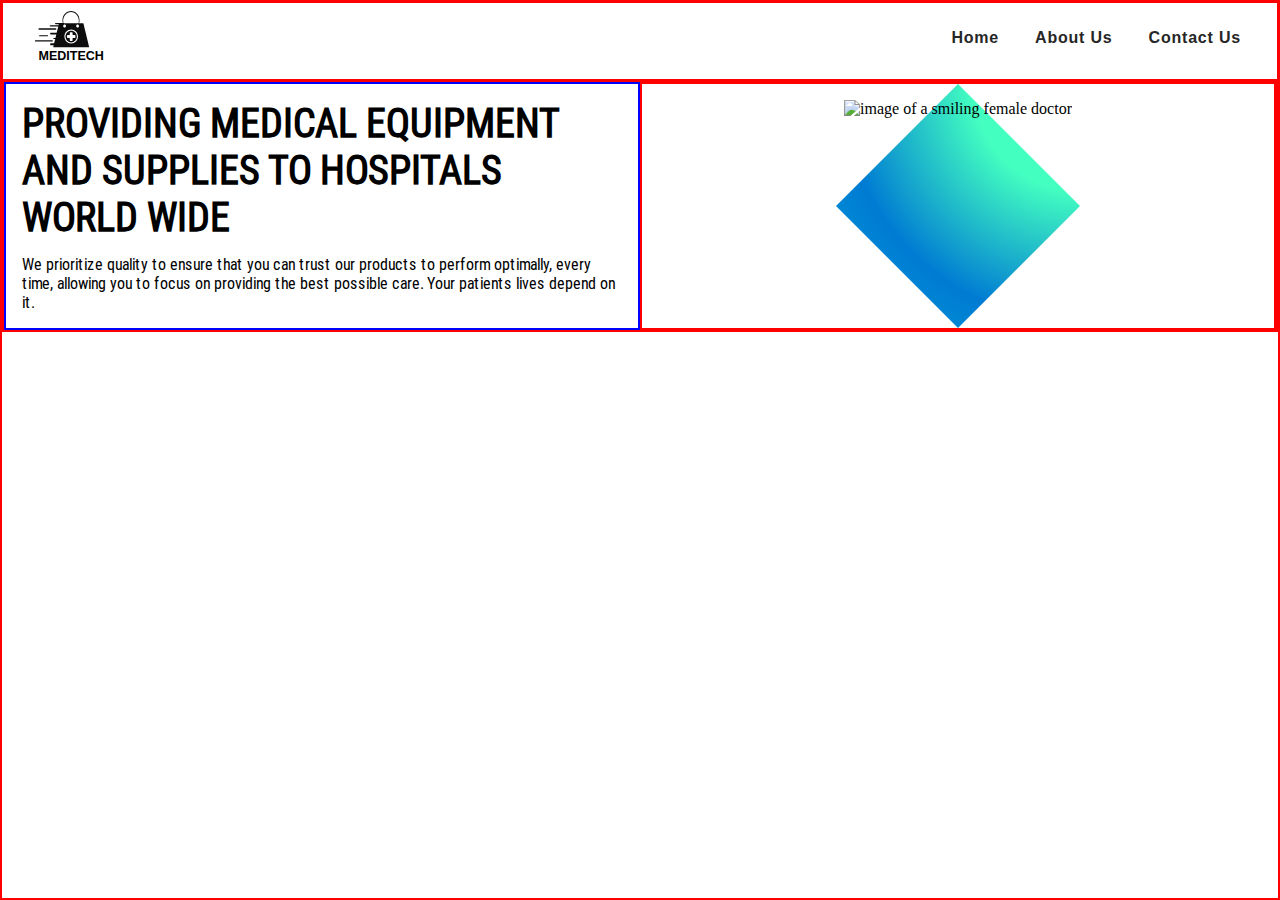
==== index.html @ 4e22bbae "settup html along with directories, inserted some images" ====
<!DOCTYPE html>
<html lang="en">
<head>
    <meta charset="UTF-8">
    <meta name="viewport" content="width=device-width, initial-scale=1.0">
    <title>MediTech</title>
    <link rel="stylesheet" href="./assets/stylesheets/index.css">
</head>
<body class="screen-view">
    <header>
        <nav class="navigation-section-container">
            <img src="./assets/icons/ecomerce-medical-logo.svg" alt="company logo with the name of the organisation called MediTech"
                class="meditech-logo">
            <ul class="navigation-section--unordered-links-list">
                <a href="#" class="navigation-section__individual-link"><li>Home</li></a>
                <a href="#" class="navigation-section__individual-link"><li>About Us</li></a>
                <a href="#" class="navigation-section__individual-link"><li>Contact Us</li></a>
            </ul>
        </nav>
    </header>

    <main class="main-content">
        <section class="home-section">

            <section class="home-section--text">
                <h1 class="home-section--text__header">
                    PROVIDING MEDICAL EQUIPMENT AND SUPPLIES TO HOSPITALS WORLD WIDE
                </h1>
                <p class="home-section--text__paragraph"> 
                    We prioritize quality to ensure that you can trust our products to perform optimally, every time, 
                    allowing you to focus on providing the best possible care. Your patients lives depend on it.
                </p>
            </section>
            
            <section class="home-section--image">
                <img src="#" alt="image of a smiling female doctor"
                class="home-section--image__diamond-image">
            </section>

        </section>
    </main>
    
</body>
</html>
<!---
our primary focus is on providing a comprehensive platform for medical professionals to procure high-quality medical machinery, equipment, and supplies
-->
---- assets/stylesheets/index.css ----
* {
    margin: 0;
    padding: 0;
    box-sizing: border-box;
}

.screen-view {
    border: 2px solid red;
    height: 100vh;
}


@font-face {
    font-family: roboto-bold;
    src: url("../fonts/Roboto/RobotoCondensed-Bold.woff");
}

@font-face {
    font-family: roboto-medium;
    src: url("../fonts/Roboto/RobotoCondensed-Regular.woff");
}

:root {
    --title-text-font: roboto-bold;
    --sub-text-font: roboto-medium;
    --text-color: hsl(0, 0%, 15%);
}

/* ---- Navigation Section of the webpage ---- */

.meditech-logo {
    width: 80px;
    height: 60px;
    margin-left: 20px;
}

.navigation-section-container {
    display: flex;
    flex-direction: row;
    padding: .5rem;
    border: 1px solid red;
}

.navigation-section--unordered-links-list {
    display: flex;
    width: 100%;
    height: 100%;
    gap: 20px;
    justify-content: flex-end;
    flex-direction: row;
    list-style-type: none;
    text-decoration: none;
    font-family: Helvetica, sans-serif;
    font-weight: bolder;
    letter-spacing: .05em;
    margin-top: 10px;
    margin-right: 20px;
}

.navigation-section__individual-link {
    padding: .5rem;
    text-decoration: none;
    color: var(--text-color);
}

/* ---- Home/Hero section ---- */

.main-content {
    border: 1px solid red;
    /*margin: top, right, bottom, left*/
    height: auto;
}

.home-section {
    border: 1px solid red;
    display: flex;
}

.home-section .home-section--text {
    border: 2px solid blue;
    padding: 1rem;
    font-family: var(--sub-text-font);
    width: 50%;
}

.home-section .home-section--text .home-section--text__header {
    font-size: 2.5rem;
    /*do something later*/
}

.home-section .home-section--text .home-section--text__paragraph {
    margin-top: .9rem;
    font-size: 1rem;
}

.home-section--image {
    border: 2px solid red;
    width: 50%;
    display: flex;
    justify-content: center;
    padding: 1rem;

    background-image: url("../Miscellanious/diamond.svg");
    background-size: contain;
    background-repeat: no-repeat;
    background-position: center;
}
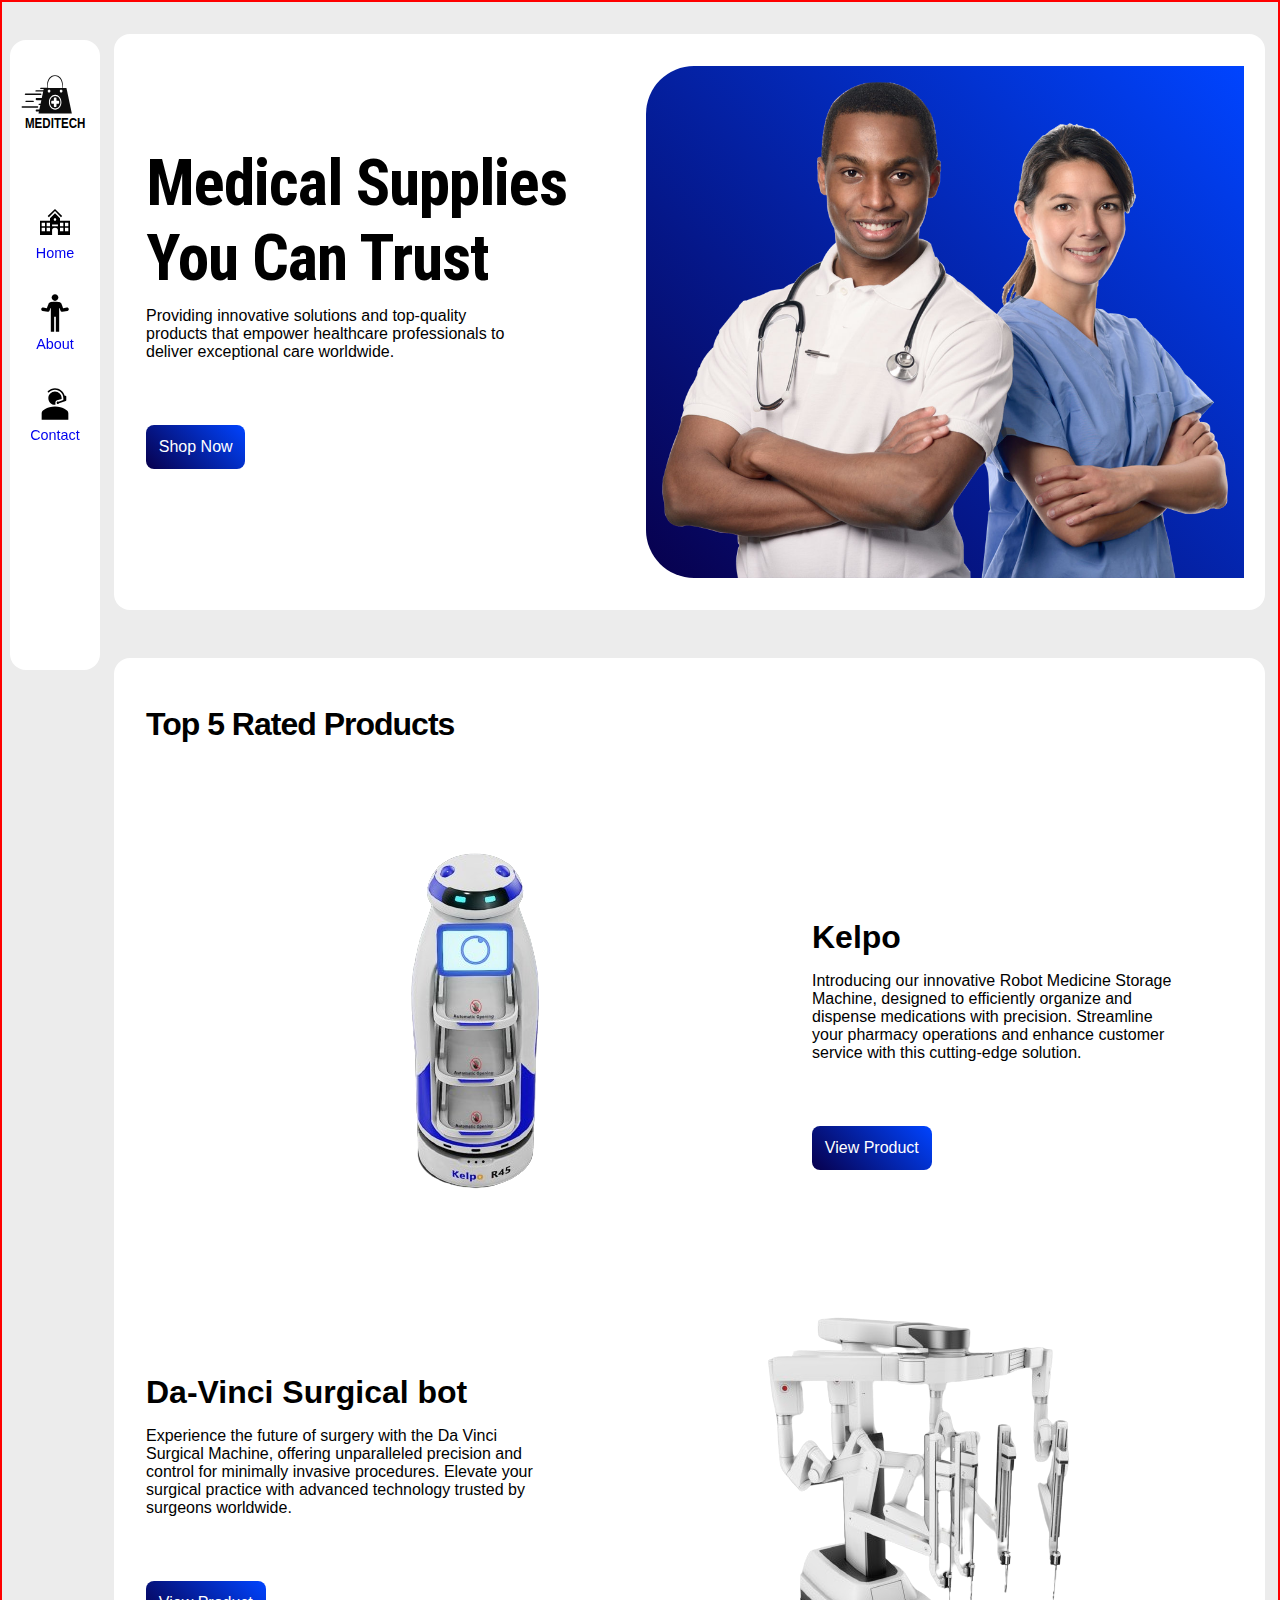
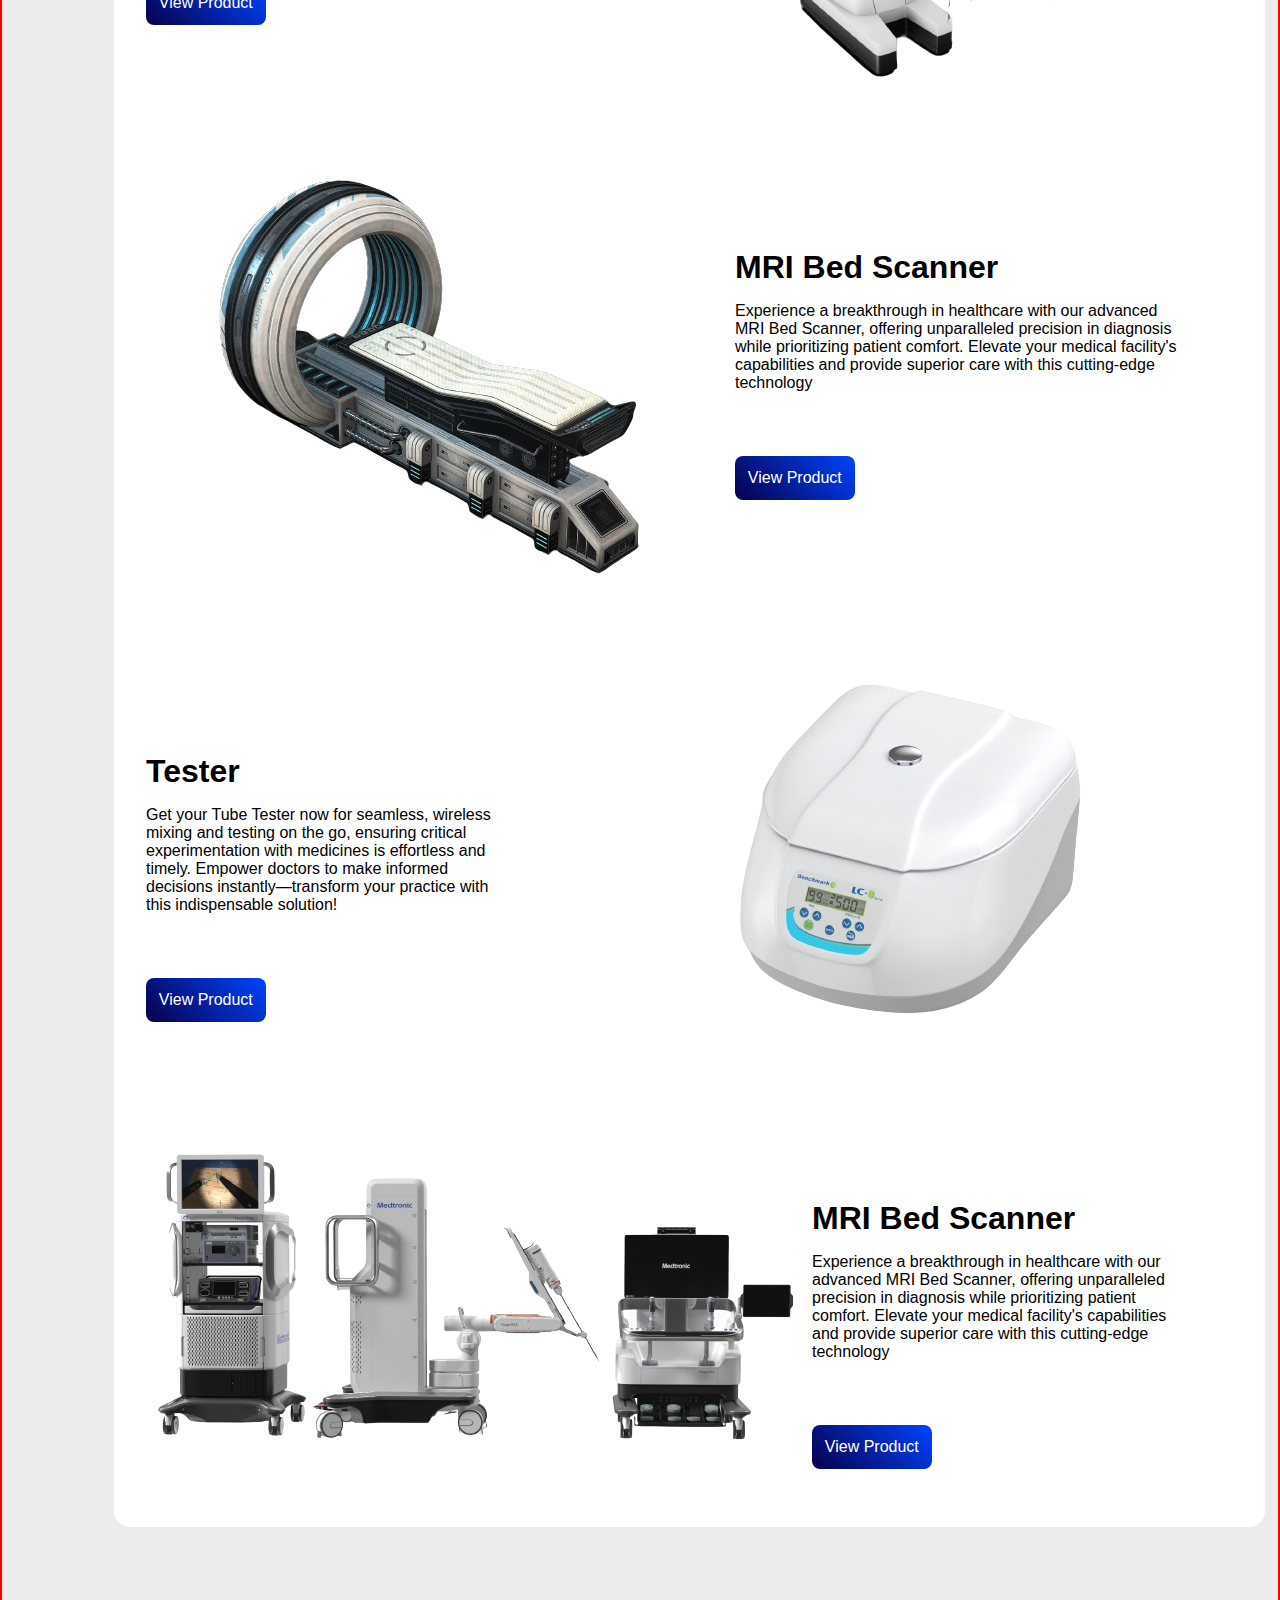
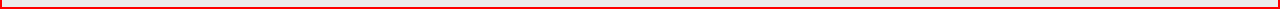
==== commit 81a275b6: "homepage and product page and navbar done" ====
--- a/index.html
+++ b/index.html
@@ -4,44 +4,125 @@
     <meta charset="UTF-8">
     <meta name="viewport" content="width=device-width, initial-scale=1.0">
     <title>MediTech</title>
-    <link rel="stylesheet" href="./assets/stylesheets/index.css">
+    <link rel="stylesheet" href="./assets/stylesheets/index-stylesheet.css">
 </head>
-<body class="screen-view">
-    <header>
-        <nav class="navigation-section-container">
-            <img src="./assets/icons/ecomerce-medical-logo.svg" alt="company logo with the name of the organisation called MediTech"
-                class="meditech-logo">
-            <ul class="navigation-section--unordered-links-list">
-                <a href="#" class="navigation-section__individual-link"><li>Home</li></a>
-                <a href="#" class="navigation-section__individual-link"><li>About Us</li></a>
-                <a href="#" class="navigation-section__individual-link"><li>Contact Us</li></a>
+<body>
+    <header class="navigation-container">
+        
+        <nav class="navigation-system">
+            <img src="./assets/icons/ecomerce-medical-logo.svg" alt="Companys logo Named MediTech"
+            class="navigation-section__company-logo">
+
+            <ul role="menubar" class="navigation">
+
+                <li role="menuitem" class="navigation__link list--container">
+                    <a href="#" class="navigation__link">
+                        <img src="./assets/icons/android-nav-icons/dark/home.svg" alt="home link"
+                        class="list-container__icon-link">Home
+                    </a>
+                </li>
+
+                <li role="menuitem" class="navigation__link list--container">
+                    <a href="#" class="navigation__link">
+                        <img src="./assets/icons/android-nav-icons/dark/about-us.svg" alt="about us link"
+                        class="list-container__icon-link">About
+                    </a>
+                </li>
+                <li role="menuitem" class="list--container">
+                    <a href="#" class="navigation__link">
+                        <img src="./assets/icons/android-nav-icons/dark/contact.svg" alt="contact us link"
+                        class="list-container__icon-link">
+                        Contact
+                    </a>
+                </li>
             </ul>
         </nav>
     </header>
 
-    <main class="main-content">
-        <section class="home-section">
+    <!-- Home Section-->
+    <section class="section-flex--alignment pages-section--alignment">
+        <section class="section-text">
+            <h1 class="home-title title--modifier">Medical Supplies You Can Trust</h1>
+            <p class="home-section__paragraph section-paragraph">
+                Providing innovative solutions and top-quality products that empower 
+                healthcare professionals to deliver exceptional care worldwide.
+            </p>
+            <button class="section-shop-now-button">Shop Now</button>
+        </section>
+        <img src="./assets/doctor-images/PngItem_1924809.png" class="home-page__image">
+    </section>
+    <main class="main-section">
+        <section class="pages-section--alignment">
+            <h1 class="page-heading--modifier">Top 5 Rated Products</h1>
 
-            <section class="home-section--text">
-                <h1 class="home-section--text__header">
-                    PROVIDING MEDICAL EQUIPMENT AND SUPPLIES TO HOSPITALS WORLD WIDE
-                </h1>
-                <p class="home-section--text__paragraph"> 
-                    We prioritize quality to ensure that you can trust our products to perform optimally, every time, 
-                    allowing you to focus on providing the best possible care. Your patients lives depend on it.
-                </p>
-            </section>
-            
-            <section class="home-section--image">
-                <img src="#" alt="image of a smiling female doctor"
-                class="home-section--image__diamond-image">
-            </section>
+            <ul class="product-card">
+                <li class="product-card--modifier">
+                    <img src="./assets/products/Card-face/robot-front.png" class="product-card__image">
+                    <section class="product-card__text">
+                        <h1 class="sub-heading--modifier">Kelpo</h1>
+                        <p class="product-card__paragraph">
+                            Introducing our innovative Robot Medicine Storage Machine, 
+                            designed to efficiently organize and dispense medications with precision. 
+                            Streamline your pharmacy operations and enhance customer service with this cutting-edge solution.
+                        </p>
+                        <button class="section-shop-now-button">View Product</button>
+                    </section>
+                </li>
 
+                <li class="product-card--modifier">
+                    <section class="product-card__text">
+                        <h1 class="sub-heading--modifier">Da-Vinci Surgical bot</h1>
+                        <p class="product-card__paragraph">
+                            Experience the future of surgery with the Da Vinci Surgical Machine, 
+                            offering unparalleled precision and control for minimally invasive procedures. 
+                            Elevate your surgical practice with advanced technology trusted by surgeons worldwide.
+                        </p>
+                        <button class="section-shop-now-button">View Product</button>
+                    </section>
+                    <img src="./assets/products/Card-face/da-vinci-surgical-bot.png" class="product-card__image">
+                </li>
+
+                <li class="product-card--modifier">
+                    <img src="./assets/products/Card-face/bed-scanner.png" class="product-card__image">
+                    <section class="product-card__text">
+                        <h1 class="sub-heading--modifier">MRI Bed Scanner</h1>
+                        <p class="product-card__paragraph">
+                            Experience a breakthrough in healthcare with our advanced MRI Bed Scanner, 
+                            offering unparalleled precision in diagnosis while prioritizing patient comfort. 
+                            Elevate your medical facility's capabilities and provide superior care with this cutting-edge technology
+                        </p>
+                        <button class="section-shop-now-button">View Product</button>
+                    </section>
+                </li>
+
+                <li class="product-card--modifier">
+                    <section class="product-card__text">
+                        <h1 class="sub-heading--modifier">Tester</h1>
+                        <p class="product-card__paragraph">
+                            Get your Tube Tester now for seamless, wireless mixing and testing on the go, 
+                            ensuring critical experimentation with medicines is effortless and timely. 
+                            Empower doctors to make informed decisions instantly—transform your practice with this indispensable solution!
+                        </p>
+                        <button class="section-shop-now-button">View Product</button>
+                    </section>
+                    <img src="./assets/products/Card-face/0000-32-removebg-preview.png" class="product-card__image">
+                </li>
+
+                <li class="product-card--modifier">
+                    <img src="./assets/products/Card-face/soft_tissue_surgical_robot_medtronic_rigged.png" class="product-card__image">
+                    <section class="product-card__text">
+                        <h1 class="sub-heading--modifier">MRI Bed Scanner</h1>
+                        <p class="product-card__paragraph">
+                            Experience a breakthrough in healthcare with our advanced MRI Bed Scanner, 
+                            offering unparalleled precision in diagnosis while prioritizing patient comfort. 
+                            Elevate your medical facility's capabilities and provide superior care with this cutting-edge technology
+                        </p>
+                        <button class="section-shop-now-button">View Product</button>
+                    </section>
+                </li>
+            </ul>
         </section>
     </main>
     
 </body>
-</html>
-<!---
-our primary focus is on providing a comprehensive platform for medical professionals to procure high-quality medical machinery, equipment, and supplies
--->+</html>--- a/assets/stylesheets/index-stylesheet.css
+++ b/assets/stylesheets/index-stylesheet.css
@@ -0,0 +1,203 @@
+* {
+    padding: 0;
+    margin: 0;
+    box-sizing: border-box;
+}
+
+:root {
+    --grey-background: hsla(0, 0%, 92%, 0.925);
+    --white-background: white;
+    --border-radius: 1rem;
+    --blue-gradient: linear-gradient(45deg, hsl(246, 100%, 15%), hsl(224, 100%, 50%));
+}
+
+body {
+    border: 2px solid red;
+    background: var(--grey-background);
+    padding: 2em;
+    display: flex;
+    flex-direction: column;
+    justify-content: center;
+    align-items: center;
+    flex: 0 0 auto;
+    overflow-y: auto;
+}
+
+.main-section {
+    width: 100%;
+}
+
+/*---- Reusable utils ----*/
+.section-flex--alignment {
+    display: flex;
+}
+
+.border {
+    /* Need to do something */
+    border: 1px solid white;
+}
+
+.text--modifier {
+    font-family: sans-serif;
+    font-size: 1rem;
+    letter-spacing: 1px;
+}
+
+
+.pages-section--alignment {
+    /*for consistent spaceing between pages*/
+    margin-bottom: 3em;
+    margin-left: 80px;
+    margin-right: auto;
+
+    background: var(--white-background);
+    height: 100%;
+    width: 95%;
+    border-radius: var(--border-radius);
+    padding: 2rem;
+}
+
+.title--modifier {
+    font-family: roboto-bold, Arial, Helvetica, sans-serif;
+}
+
+.page-heading--modifier {
+    font-family: sans-serif;
+    letter-spacing: -1px;
+    padding-top: 1rem;
+    padding-bottom: 1rem;
+}
+
+.section-paragraph {
+    font-family: sans-serif;
+    margin-bottom: 4rem;
+}
+
+.section-shop-now-button {
+    background: var(--blue-gradient);
+    padding: .8rem;
+    border: none;
+    color: white;
+    font-family: 'Lucida Sans', 'Lucida Sans Regular', 'Lucida Grande', 'Lucida Sans Unicode', Geneva, Verdana, sans-serif;
+    border-radius: .5rem;
+    font-size: 1rem;
+}
+
+
+.sub-heading--modifier {
+    font-size: 2rem;
+    font-family: Helvetica, sans-serif;
+}
+
+
+
+/*-- Reusable font faces*/
+@font-face {
+    font-family: roboto-bold;
+    src: url("../fonts/Roboto/RobotoCondensed-Bold.woff");
+}
+
+
+/*---- Navigation ----*/
+
+.navigation-container {
+    width: 90px;
+    height: 70%;
+    position: fixed;
+    left: 10px;
+    top: 40px;
+    display: flex;
+    flex-direction: column;
+    flex-wrap: wrap;
+    gap: 2em;
+    background: var(--white-background);
+    border-radius: var(--border-radius);
+    margin-bottom: 8em;
+}
+
+.navigation-section__company-logo {
+    padding: .2rem;
+    width: 80px;
+    height: 70px;
+    margin-left: 5px;
+    margin-right: auto;
+    margin-top: 2em;
+    margin-bottom: 3rem;
+    
+    border-radius: .5rem;
+}
+
+.list--container {
+    display: flex;
+    flex-direction: column;
+    text-align: center;
+    padding: .5rem;
+}
+
+.list-container__icon-link {
+    width: 40px;
+    height: 40px;
+}
+
+.navigation {
+    display: flex;
+    flex-direction: column;
+    justify-content: center;
+    align-items: center;
+    list-style-type: none;
+    gap: 1em;
+}
+
+a.navigation__link {
+    font-family: sans-serif;
+    font-size: .9rem;
+    text-decoration: none;
+}
+
+/*---- Home Section ----*/
+.home-title {
+    font-size: 4rem;
+    width: 500px;
+    margin-top: 5rem;
+    margin-bottom: .7rem;
+    letter-spacing: -1px;
+}
+
+.home-page__image {
+    width: 1024px;
+    height: 512px;
+    background: var(--blue-gradient);
+    border-top-left-radius: 3rem;
+    border-bottom-left-radius: 3rem;
+    padding: 1rem 1rem 0 1rem;
+}
+
+.home-section__paragraph {
+    width: 400px;
+    padding-right: 2rem;
+}
+
+/*--- Product card ----*/
+.product-card__text {
+    margin-top: 5em;
+}
+
+.product-card--modifier {
+    display: flex;
+    margin-top: 5em;
+}
+
+.product-card__paragraph {
+    font-family: sans-serif;
+    margin-top: 1em;
+    margin-bottom: 4em;
+    margin-right: 3rem;
+}
+
+
+
+
+
+
+
+
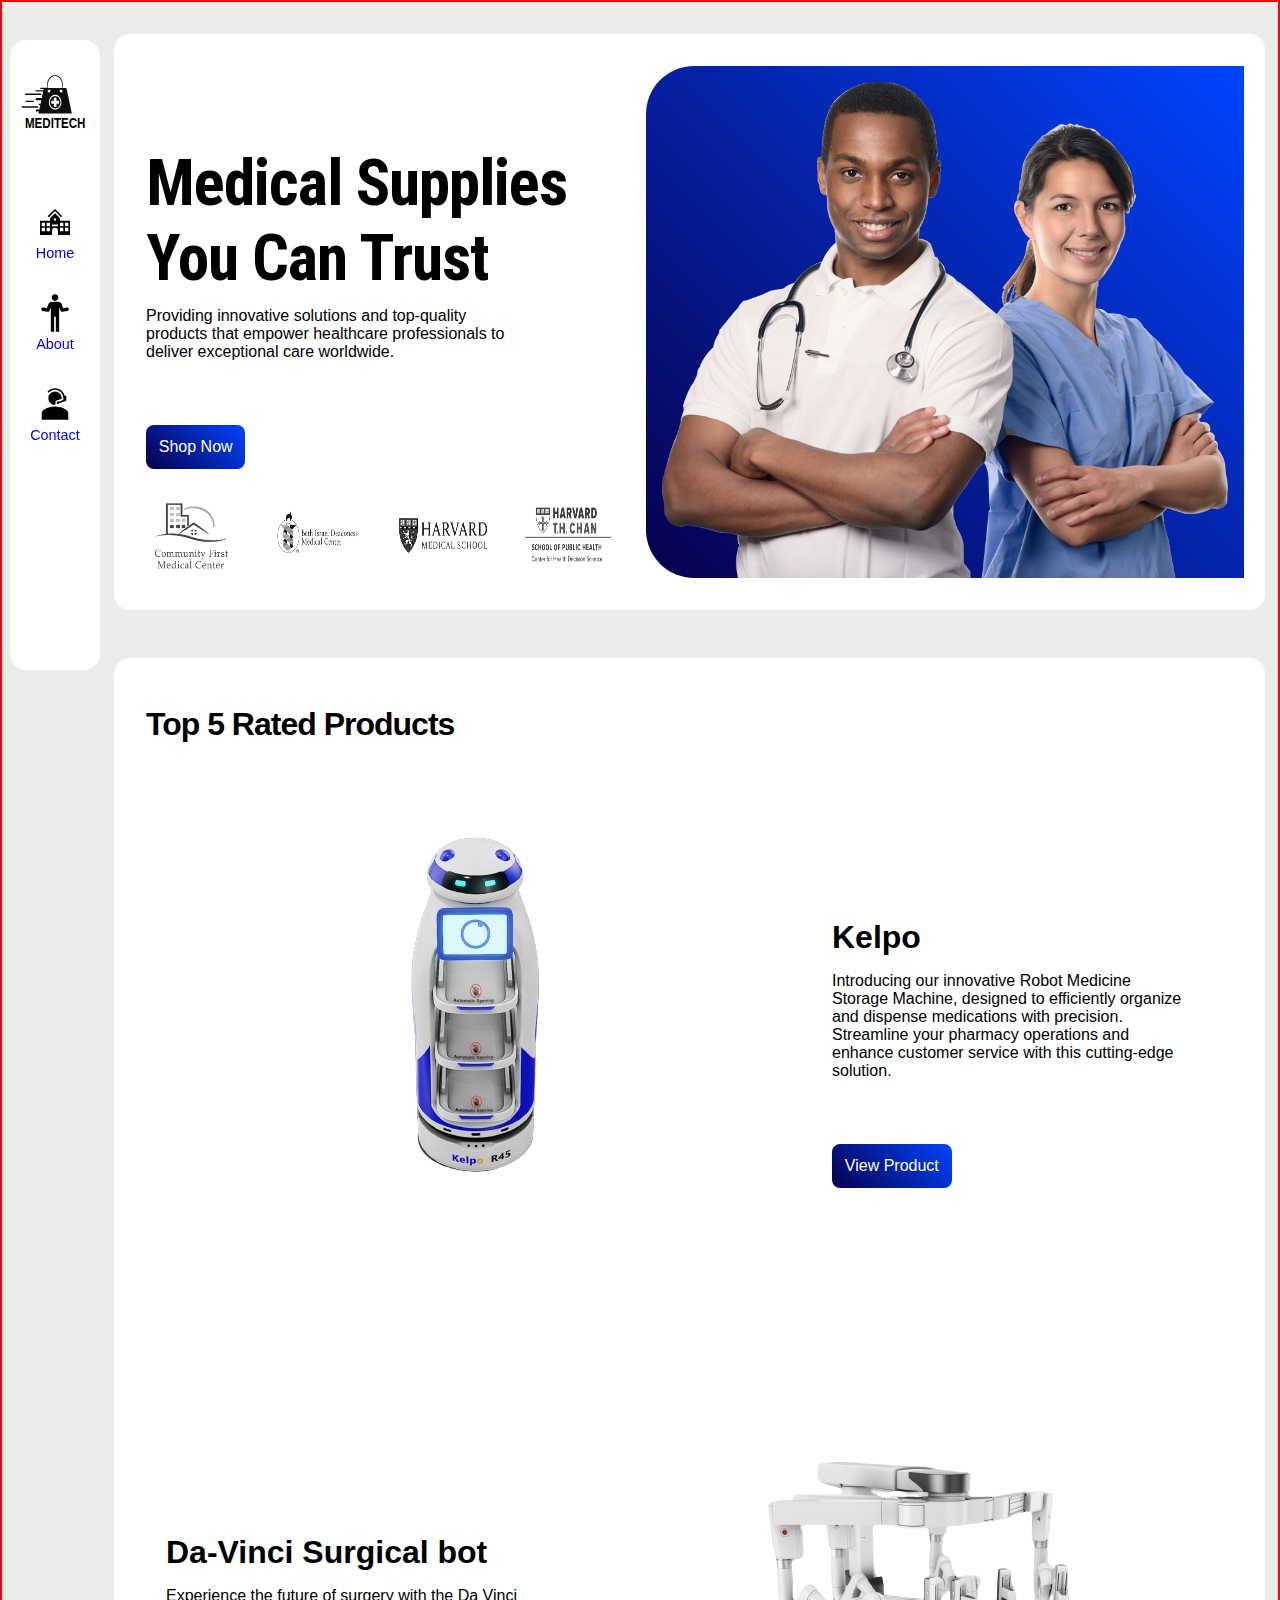
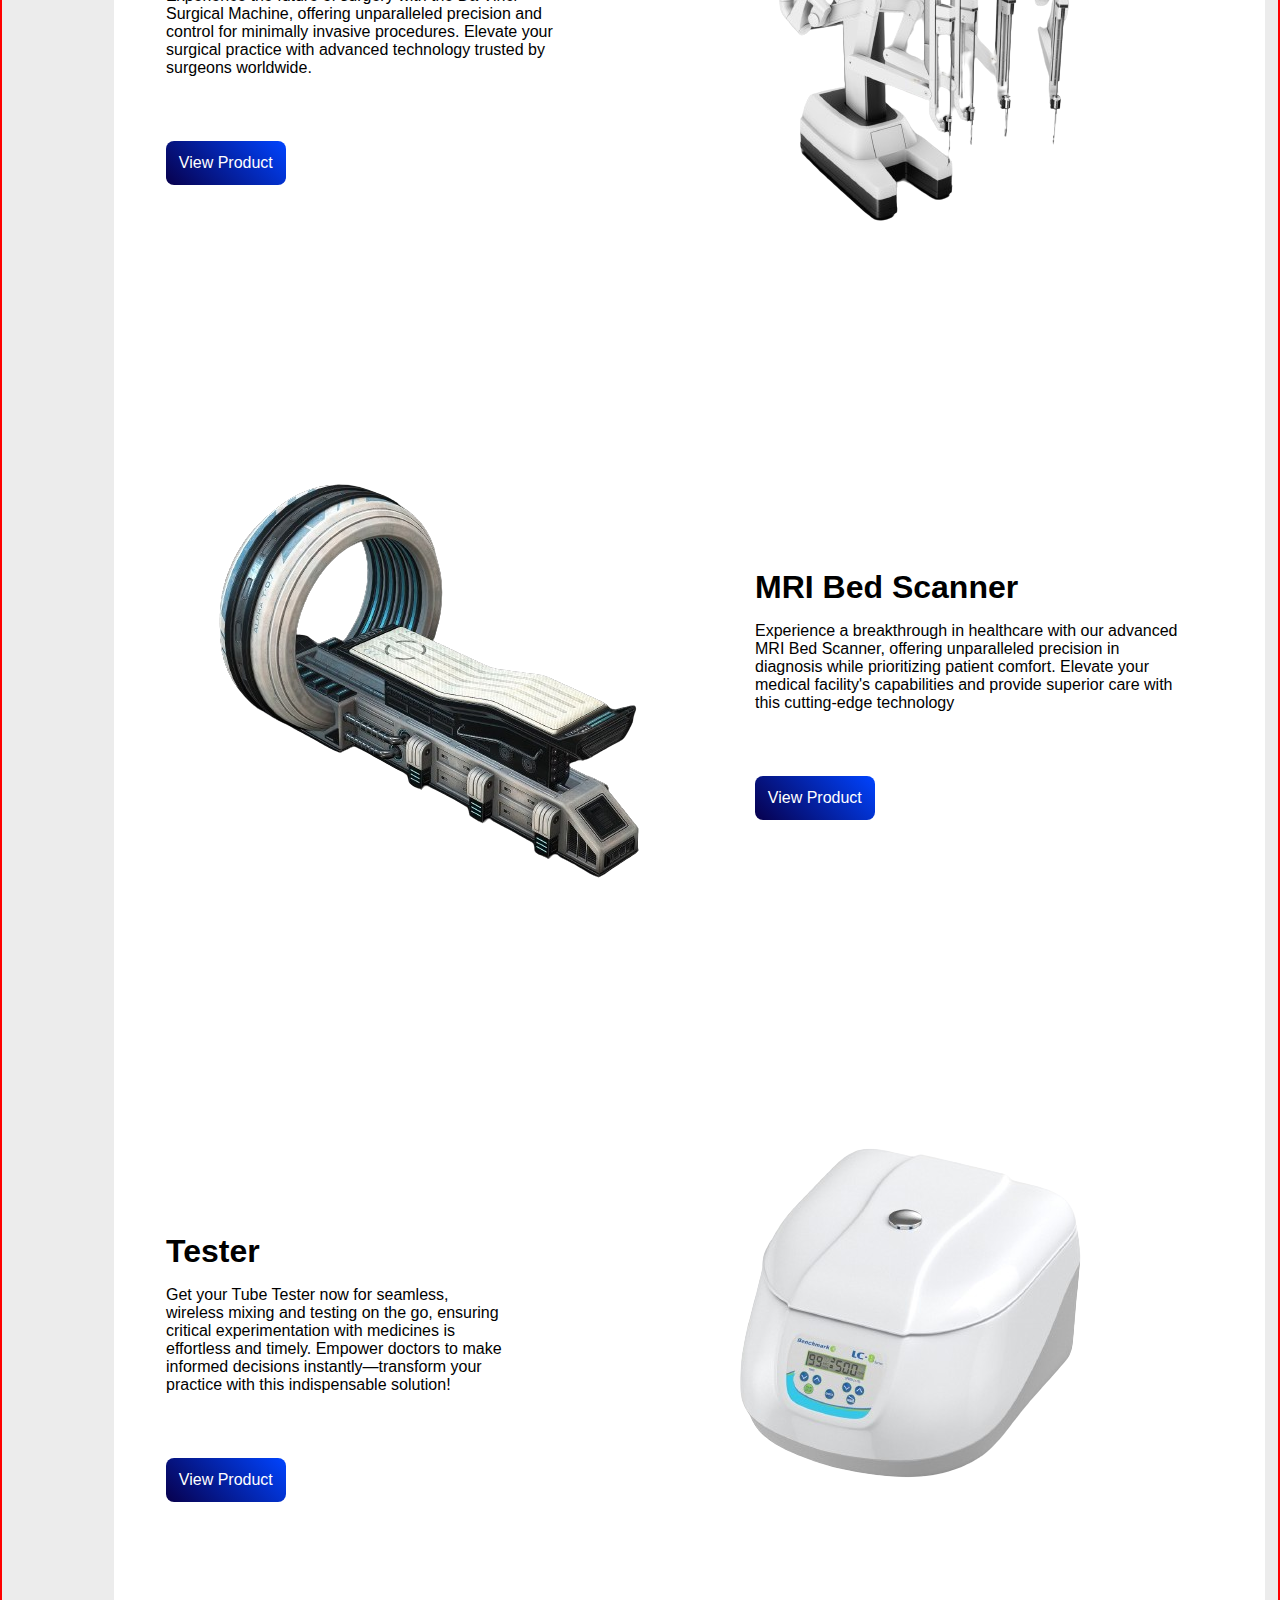
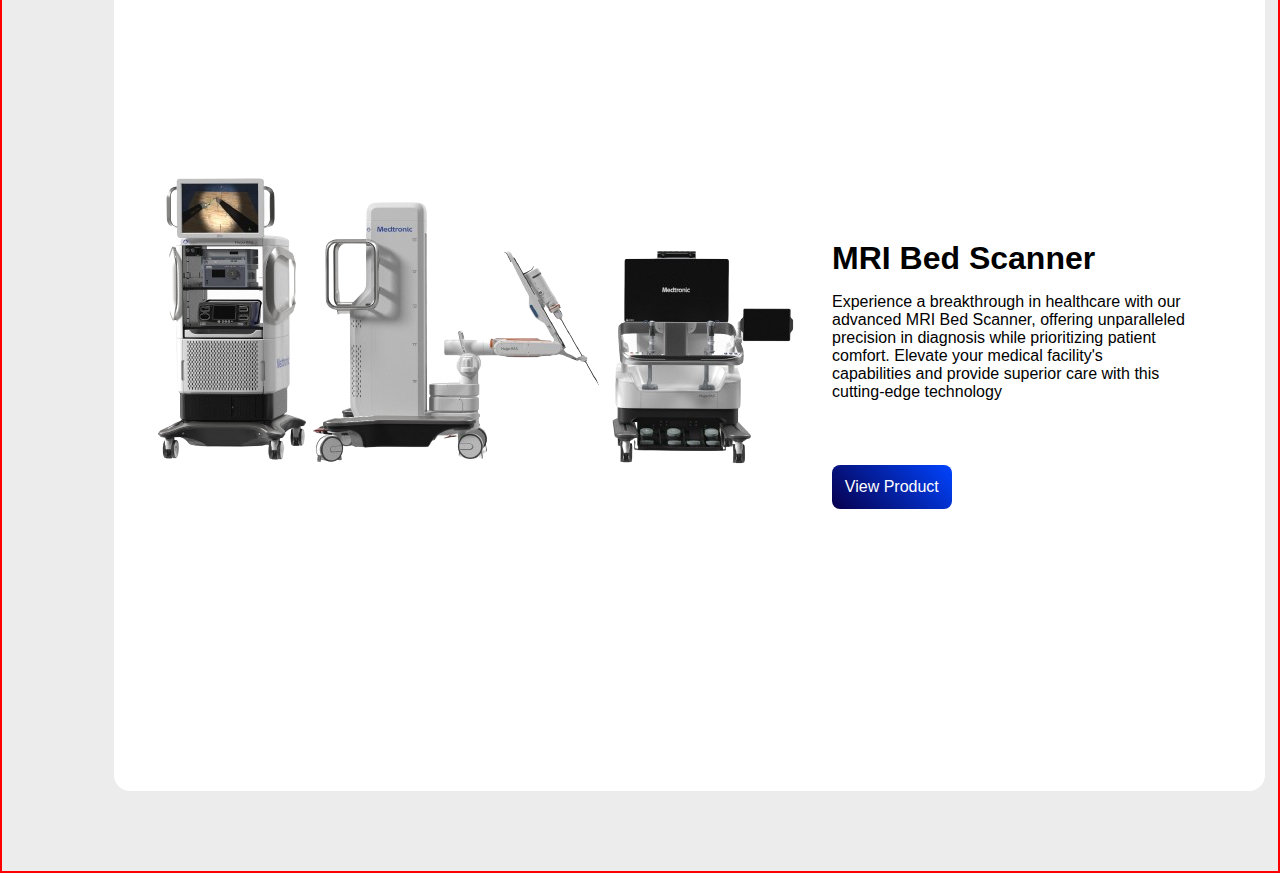
==== commit 14463518: "added company that trust us logo" ====
--- a/index.html
+++ b/index.html
@@ -48,6 +48,16 @@
                 healthcare professionals to deliver exceptional care worldwide.
             </p>
             <button class="section-shop-now-button">Shop Now</button>
+            <section class="companies-that-trust-us">
+                <img src="./assets/Miscellanious/company-logos/community-first-medical-center.png" 
+                class="companies-that-trust-us__logos">
+                <img src="./assets/Miscellanious/company-logos/deconess-isrial-logo.png" 
+                class="companies-that-trust-us__logos">
+                <img src="./assets/Miscellanious/company-logos/harvard-medical-chool.png" 
+                class="companies-that-trust-us__logos">
+                <img src="./assets/Miscellanious/company-logos/harvard-study-medical-science.png" 
+                class="companies-that-trust-us__logos">
+            </section>
         </section>
         <img src="./assets/doctor-images/PngItem_1924809.png" class="home-page__image">
     </section>
--- a/assets/stylesheets/index-stylesheet.css
+++ b/assets/stylesheets/index-stylesheet.css
@@ -177,14 +177,24 @@
     padding-right: 2rem;
 }
 
+.companies-that-trust-us__logos {
+    margin-top: 2em;
+    margin-right: 2rem;
+    filter: grayscale();
+    width: 90px;
+    height: 70px;
+}
+
 /*--- Product card ----*/
 .product-card__text {
-    margin-top: 5em;
+    margin-top: 6em;
+    margin-left: 20px;
 }
 
 .product-card--modifier {
     display: flex;
-    margin-top: 5em;
+    margin-top: 4em;
+    margin-bottom: 15em;
 }
 
 .product-card__paragraph {
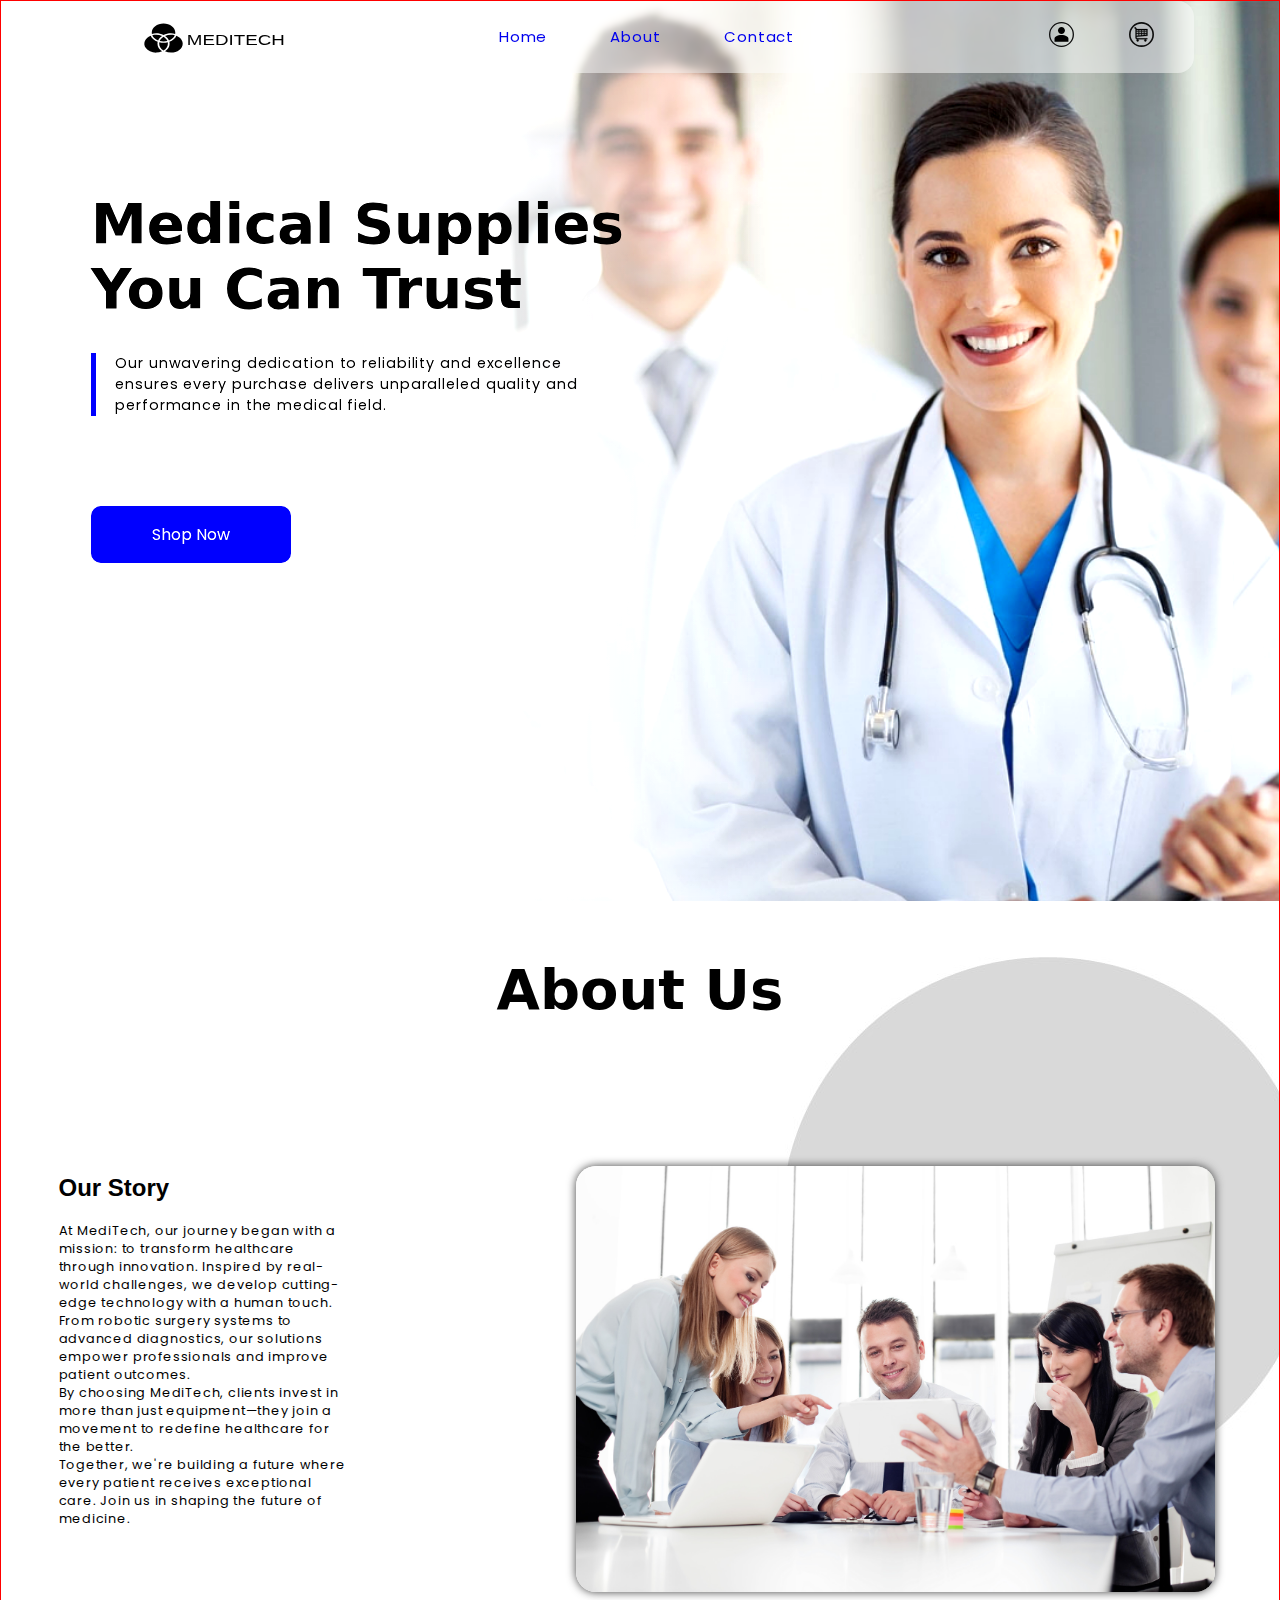
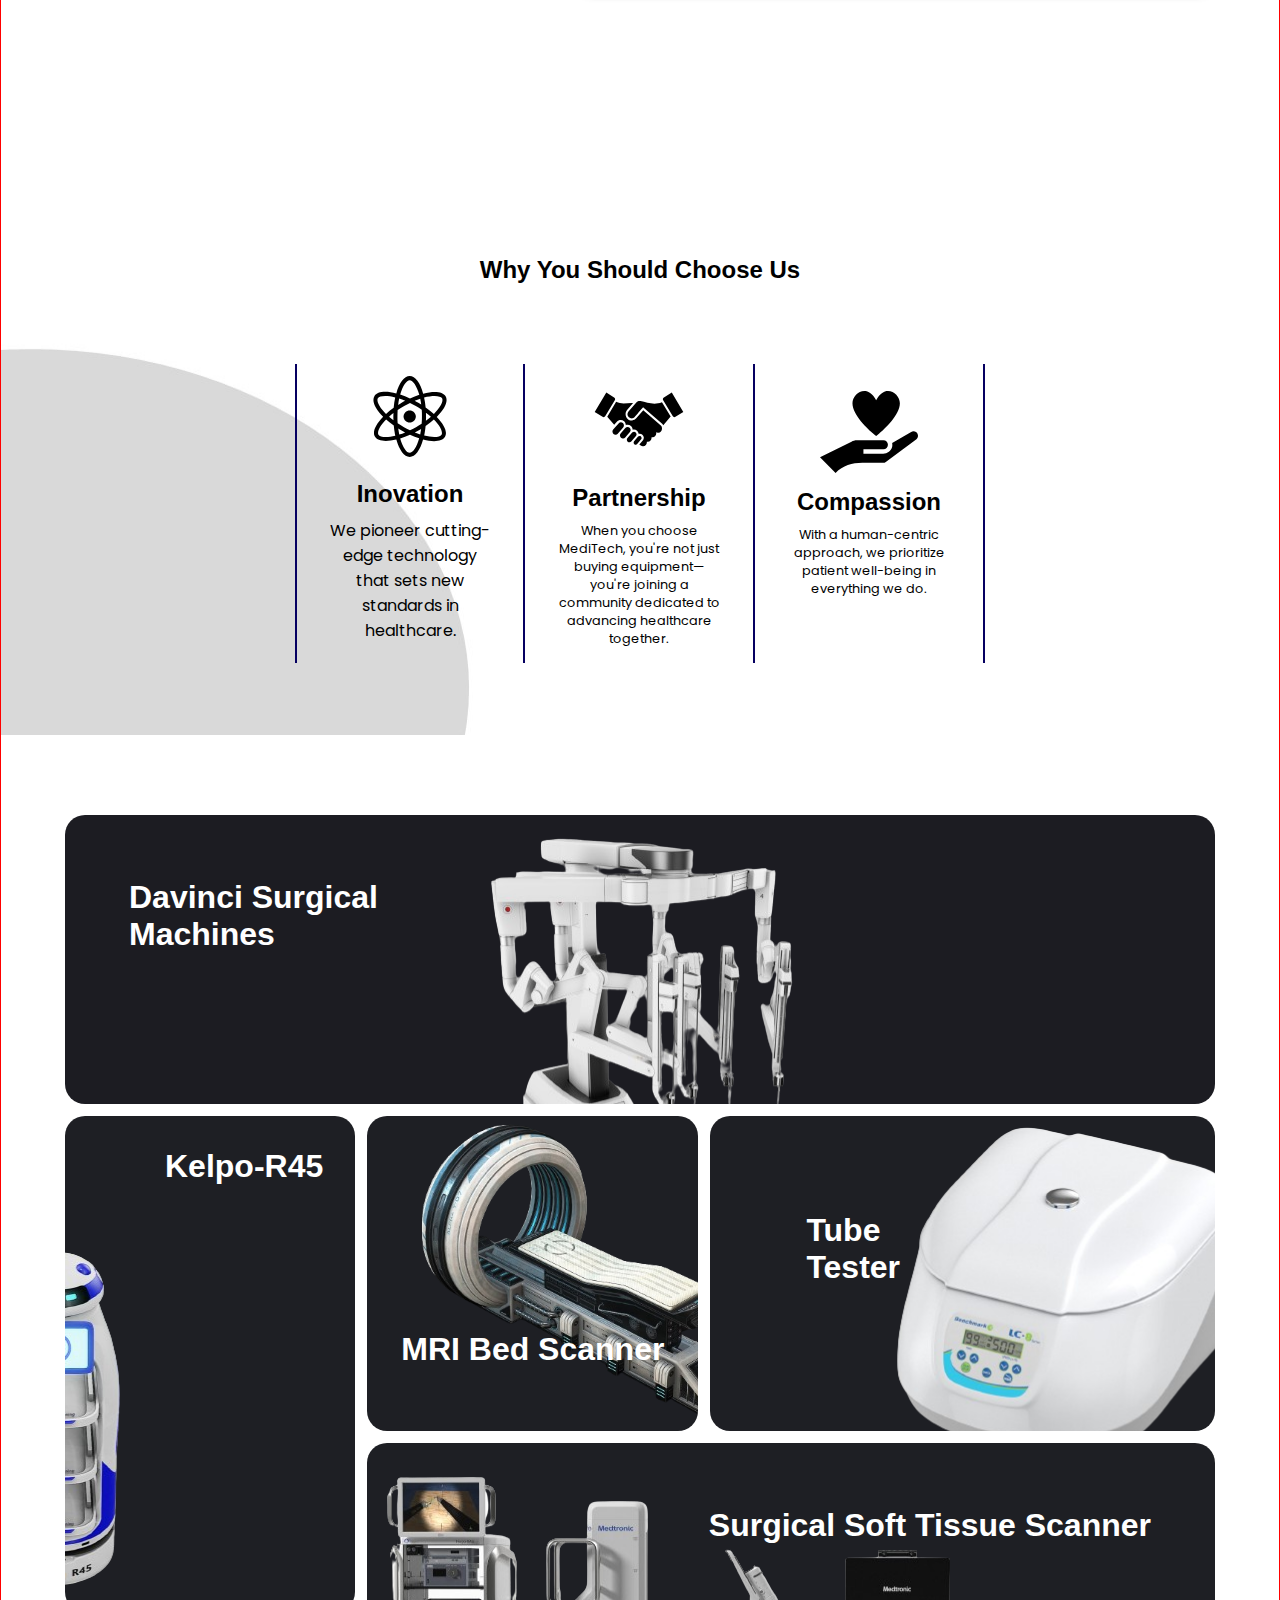
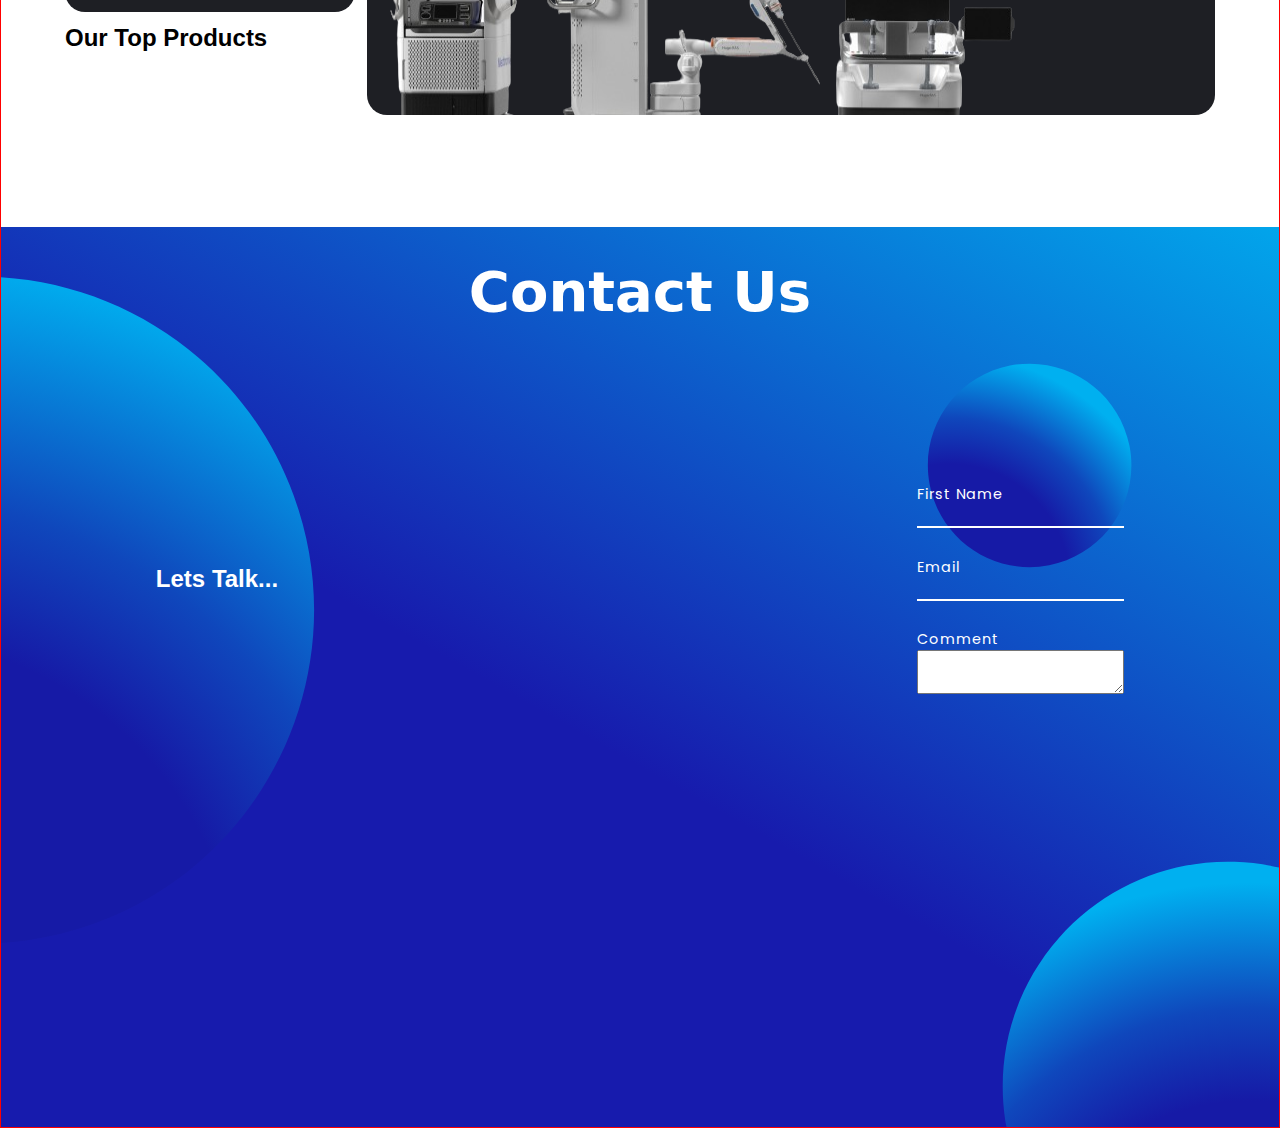
==== commit ba81efcc: "finished Home page" ====
--- a/index.html
+++ b/index.html
@@ -3,136 +3,129 @@
 <head>
     <meta charset="UTF-8">
     <meta name="viewport" content="width=device-width, initial-scale=1.0">
+    <link rel="stylesheet" href="./assets/stylesheets/index-stylesheet.css">
     <title>MediTech</title>
-    <link rel="stylesheet" href="./assets/stylesheets/index-stylesheet.css">
 </head>
-<body>
-    <header class="navigation-container">
-        
-        <nav class="navigation-system">
-            <img src="./assets/icons/ecomerce-medical-logo.svg" alt="Companys logo Named MediTech"
-            class="navigation-section__company-logo">
-
-            <ul role="menubar" class="navigation">
-
-                <li role="menuitem" class="navigation__link list--container">
-                    <a href="#" class="navigation__link">
-                        <img src="./assets/icons/android-nav-icons/dark/home.svg" alt="home link"
-                        class="list-container__icon-link">Home
-                    </a>
-                </li>
-
-                <li role="menuitem" class="navigation__link list--container">
-                    <a href="#" class="navigation__link">
-                        <img src="./assets/icons/android-nav-icons/dark/about-us.svg" alt="about us link"
-                        class="list-container__icon-link">About
-                    </a>
-                </li>
-                <li role="menuitem" class="list--container">
-                    <a href="#" class="navigation__link">
-                        <img src="./assets/icons/android-nav-icons/dark/contact.svg" alt="contact us link"
-                        class="list-container__icon-link">
-                        Contact
-                    </a>
-                </li>
-            </ul>
+<body class="body section--full-view">
+    <header class="header-section" role="banner">
+        <nav class="navigation" role="navigation"> 
+            <ul class="navigation-link-list navigation-list--alignment">
+                <li><img src="./assets/icons/ecomerce-medical-logo.svg" class="medical-logo"/></li>
+                <li class="navigation-menu-item--left-space"><a href="./index.html" class="navigation-linked-list__item">Home</a></li>
+                <li class="navigation-menu-item--left-space"><a href="#about-us" class="navigation-linked-list__item">About</a></li>
+                <li class="navigation-menu-item--left-space navigation-menu-item--right-space"><a href="#contact-us" class="navigation-linked-list__item">Contact</a></li>
+                <li><img src="./assets/icons/log-in-icon.svg" class="ecommerce-log-in"/></li>
+                <li><img src="./assets/icons/shopping-card.svg" class="ecommerce-cart"/></li>
+            </ul> 
         </nav>
     </header>
 
-    <!-- Home Section-->
-    <section class="section-flex--alignment pages-section--alignment">
-        <section class="section-text">
-            <h1 class="home-title title--modifier">Medical Supplies You Can Trust</h1>
-            <p class="home-section__paragraph section-paragraph">
-                Providing innovative solutions and top-quality products that empower 
-                healthcare professionals to deliver exceptional care worldwide.
+    <section class="home-section home-section--background">
+        <div class="home-section--gradient"></div>
+        <article class="hero-section__article">
+            <h1 class="main-title">
+                Medical Supplies <br>You Can Trust
+            </h1>
+            <p class="sub-text sub-text--left-border">
+                Our unwavering dedication to reliability and excellence <br>
+                ensures every purchase delivers unparalleled quality and <br>
+                performance in the medical field.
             </p>
-            <button class="section-shop-now-button">Shop Now</button>
-            <section class="companies-that-trust-us">
-                <img src="./assets/Miscellanious/company-logos/community-first-medical-center.png" 
-                class="companies-that-trust-us__logos">
-                <img src="./assets/Miscellanious/company-logos/deconess-isrial-logo.png" 
-                class="companies-that-trust-us__logos">
-                <img src="./assets/Miscellanious/company-logos/harvard-medical-chool.png" 
-                class="companies-that-trust-us__logos">
-                <img src="./assets/Miscellanious/company-logos/harvard-study-medical-science.png" 
-                class="companies-that-trust-us__logos">
-            </section>
-        </section>
-        <img src="./assets/doctor-images/PngItem_1924809.png" class="home-page__image">
+
+            <a href="#main-content" role="button" class="shop-now__button">Shop Now</a>
+        </article>
     </section>
-    <main class="main-section">
-        <section class="pages-section--alignment">
-            <h1 class="page-heading--modifier">Top 5 Rated Products</h1>
 
-            <ul class="product-card">
-                <li class="product-card--modifier">
-                    <img src="./assets/products/Card-face/robot-front.png" class="product-card__image">
-                    <section class="product-card__text">
-                        <h1 class="sub-heading--modifier">Kelpo</h1>
-                        <p class="product-card__paragraph">
-                            Introducing our innovative Robot Medicine Storage Machine, 
-                            designed to efficiently organize and dispense medications with precision. 
-                            Streamline your pharmacy operations and enhance customer service with this cutting-edge solution.
+    <section class="about-us-section" id="about-us">
+        <h2 class="main-title text-alignment--center extra--top-bottom-margin-space">About Us</h2>
+        <article class="about-us-history">
+            <div role="article" aria-label="Article Our History Text">
+                <h1 class="sub-title about-us__history-header">Our Story</h1>
+                <p class="sub-text sub-text--size about-us__history-text">
+                    At MediTech, our journey began with a mission: to transform healthcare through innovation. 
+                    Inspired by real-world challenges, we develop cutting-edge technology with a human touch.<br> 
+                    From robotic surgery systems to advanced diagnostics, our solutions empower professionals 
+                    and improve patient outcomes. <br>By choosing MediTech, clients invest in more than just 
+                    equipment—they join a movement to redefine healthcare for the better. <br>
+                    Together, we're building a future where every patient receives exceptional care. 
+                    Join us in shaping the future of medicine.
+                </p>
+            </div>
+            <img src="./assets/people-working-together.jpg" alt="a group of people working together on a laptop" 
+            class="image-of-people-working-together">
+        </article>
+
+        <article class="about-us-history about-us-section--background-left">
+            <div role="article" aria-label="Article Why You Should Choose Us">
+                <h2 class="sub-title why-choose-us-header-alignment">Why You Should Choose Us</h2>
+                <ol class="why-choose-us-header-alignment card-list">
+                    <li class="card-list__card">
+                        <img src="./assets/icons/why-choose-us-icons/inovation-icon.svg" alt="An scientific infinity symbol"
+                        class="card__image">
+                        <h2 class="card__header">Inovation</h2>
+                        <p class="card__text">
+                            We pioneer cutting-edge technology that sets new standards in healthcare.
                         </p>
-                        <button class="section-shop-now-button">View Product</button>
-                    </section>
-                </li>
+                    </li>
 
-                <li class="product-card--modifier">
-                    <section class="product-card__text">
-                        <h1 class="sub-heading--modifier">Da-Vinci Surgical bot</h1>
-                        <p class="product-card__paragraph">
-                            Experience the future of surgery with the Da Vinci Surgical Machine, 
-                            offering unparalleled precision and control for minimally invasive procedures. 
-                            Elevate your surgical practice with advanced technology trusted by surgeons worldwide.
+                    <li class="card-list__card">
+                        <img src="./assets/icons/why-choose-us-icons/partnership-icon.svg" alt="An scientific infinity symbol"
+                        class="card__image">
+                        <h2 class="card__header">Partnership</h2>
+                        <p class="card__text card__text--font-size">
+                            When you choose MediTech, you're not just buying equipment—you're joining a community dedicated to advancing healthcare together.
                         </p>
-                        <button class="section-shop-now-button">View Product</button>
-                    </section>
-                    <img src="./assets/products/Card-face/da-vinci-surgical-bot.png" class="product-card__image">
-                </li>
+                    </li>
 
-                <li class="product-card--modifier">
-                    <img src="./assets/products/Card-face/bed-scanner.png" class="product-card__image">
-                    <section class="product-card__text">
-                        <h1 class="sub-heading--modifier">MRI Bed Scanner</h1>
-                        <p class="product-card__paragraph">
-                            Experience a breakthrough in healthcare with our advanced MRI Bed Scanner, 
-                            offering unparalleled precision in diagnosis while prioritizing patient comfort. 
-                            Elevate your medical facility's capabilities and provide superior care with this cutting-edge technology
+                    <li class="card-list__card">
+                        <img src="./assets/icons/why-choose-us-icons/compassion-icon.svg" alt="An scientific infinity symbol"
+                        class="card__image">
+                        <h2 class="card__header">Compassion</h2>
+                        <p class="card__text card__text--font-size">
+                            With a human-centric approach, we prioritize patient well-being in everything we do.
                         </p>
-                        <button class="section-shop-now-button">View Product</button>
-                    </section>
-                </li>
+                    </li>
+                </ol>
+                
+            </div>
+                
+            
+        </article>
+    
+    </section>
 
-                <li class="product-card--modifier">
-                    <section class="product-card__text">
-                        <h1 class="sub-heading--modifier">Tester</h1>
-                        <p class="product-card__paragraph">
-                            Get your Tube Tester now for seamless, wireless mixing and testing on the go, 
-                            ensuring critical experimentation with medicines is effortless and timely. 
-                            Empower doctors to make informed decisions instantly—transform your practice with this indispensable solution!
-                        </p>
-                        <button class="section-shop-now-button">View Product</button>
-                    </section>
-                    <img src="./assets/products/Card-face/0000-32-removebg-preview.png" class="product-card__image">
-                </li>
-
-                <li class="product-card--modifier">
-                    <img src="./assets/products/Card-face/soft_tissue_surgical_robot_medtronic_rigged.png" class="product-card__image">
-                    <section class="product-card__text">
-                        <h1 class="sub-heading--modifier">MRI Bed Scanner</h1>
-                        <p class="product-card__paragraph">
-                            Experience a breakthrough in healthcare with our advanced MRI Bed Scanner, 
-                            offering unparalleled precision in diagnosis while prioritizing patient comfort. 
-                            Elevate your medical facility's capabilities and provide superior care with this cutting-edge technology
-                        </p>
-                        <button class="section-shop-now-button">View Product</button>
-                    </section>
-                </li>
-            </ul>
-        </section>
+    <main class="main-content-grid" id="main-content">
+        <h1 class="sub-title">Our Top Products</h1>
+        <a href="./assets/product-webpages/davinci-bot.html" class="box-1">
+            <h2 class="sub-title sub-title--color sub-title--alignment">Davinci Surgical Machines</h2>
+        </a>
+        <a href="./assets/product-webpages/kelpo.html" class="box-2">
+            <h2 class="sub-title sub-title--color sub-title--alignment-kelo-robot-text">Kelpo-R45</h2>
+        </a>
+        <a href="./assets/product-webpages/tub-tester.html" class="box-3">
+            <h2 class="sub-title sub-title--color sub-title--alignment">Tube Tester</h2>
+        </a>
+        <a href="./assets/product-webpages/MRI-bed.html" class="box-4">
+            <h2 class="sub-title sub-title--color sub-title--alignment--MIR-bed">MRI Bed Scanner</h2>
+        </a>
+        <a href="./assets/product-webpages/surgical-soft-tissue-pack.html" class="box-5">
+            <h2 class="sub-title sub-title--color surgical-soft-tissue-text--alignment">Surgical Soft Tissue Scanner</h2>
+        </a>
     </main>
     
+    <section class="contact-us-section" id="contact-us">
+        <h2 class="main-title text-alignment--center contact-us--title-top-space">Contact Us</h2>
+        <div role="region" aria-label="contact us section" class="form">
+            <h2 class="sub-title contact-section__header">Lets Talk...</h2>
+            <form action="#" class="form--adjustments">
+                <label for="first-name" class="sub-text form-label--color">First Name </label>
+                <input type="text" id="first-name" class="sub-text form-label--color input-border--color">
+                <label for="email" class="sub-text form-label--color form-label--margin-top">Email </label>
+                <input type="email" id="email" class="sub-text form-label--color input-border--color">
+                <label for="comment" class="sub-text form-label--color form-label--margin-top">Comment </label>
+                <textarea id="comment" class="sub-text"></textarea>
+            </form>
+        </div>
+    </section>
 </body>
 </html>--- a/assets/stylesheets/index-stylesheet.css
+++ b/assets/stylesheets/index-stylesheet.css
@@ -1,213 +1,452 @@
 * {
+    margin: 0;
     padding: 0;
-    margin: 0;
     box-sizing: border-box;
 }
 
+.body {
+    height: 100vh;
+    width: 100%;
+    border: 1px solid red;
+    background: rgb(255, 255, 255);
+    overflow-x: hidden;
+}
+
+@font-face {
+    font-family: poppin-black;
+    src: url("../fonts/googles-popins-font/Poppins-Regular.woff");
+}
+
 :root {
-    --grey-background: hsla(0, 0%, 92%, 0.925);
-    --white-background: white;
-    --border-radius: 1rem;
-    --blue-gradient: linear-gradient(45deg, hsl(246, 100%, 15%), hsl(224, 100%, 50%));
-}
-
-body {
-    border: 2px solid red;
-    background: var(--grey-background);
-    padding: 2em;
-    display: flex;
-    flex-direction: column;
+    --poppin-font-default: poppin-black;
+    --product-background-card-color: hsl(231, 10%, 13%);
+    --product-card-border-radius: 20px;
+}
+
+/*==================== NAVIGATION MENU =========================*/
+
+.ecommerce-images {
+    width: 70px;
+    margin-top: 10px;
+    margin-left: 10px;
+    height: auto;
+    margin: auto;
+}
+
+.ecommerce-cart, .ecommerce-log-in {
+    width: 25px;
+    height: 25px;
+    margin-right: 40px;
+    margin-top: .3rem;
+}
+
+.medical-logo {
+    width: 150px;
+    height: 50px;
+    margin-right: 150px;
+    margin-left: 50px;
+    padding-bottom: .5rem;
+    
+}
+
+.navigation {
+    display: flex;
     justify-content: center;
     align-items: center;
     flex: 0 0 auto;
-    overflow-y: auto;
-}
-
-.main-section {
-    width: 100%;
-}
-
-/*---- Reusable utils ----*/
-.section-flex--alignment {
-    display: flex;
-}
-
+    position: fixed;
+    left: 50%;
+    right: 50%;
+    z-index: 1;
+}
+
+.navigation-list--alignment {
+    margin: 0 auto;
+    display: flex;
+    justify-content: center;
+    align-content: center;
+    gap: 15px;
+    font-size: 15px;
+    padding-top: 1rem;
+}
+
+.navigation-link-list {
+    font-family: var(--poppin-font-default);
+    letter-spacing: .9px;
+    list-style: none;
+    background: hsla(0, 0%, 100%, 0.493);
+    backdrop-filter: blur(2px);
+    border-radius: 1rem;
+}
+.navigation-linked-list__item {
+    text-decoration: none;
+}
+
+.navigation-menu-item--right-space {
+    margin-right: 15rem;
+}
+
+.navigation-menu-item--left-space {
+    padding-top: .5rem;
+    margin-left: 3rem;
+}
+
+/* ================= Reusable Section Styles ====================== */
 .border {
-    /* Need to do something */
-    border: 1px solid white;
-}
-
-.text--modifier {
-    font-family: sans-serif;
-    font-size: 1rem;
-    letter-spacing: 1px;
-}
-
-
-.pages-section--alignment {
-    /*for consistent spaceing between pages*/
+    border: 2px solid blue;
+}
+
+.section--center-align {
+    margin: 0 auto;
+}
+
+.section--full-view {
+    height: 100%;
+    width: auto;
+}
+
+.main-title {
+    font-family:system-ui, -apple-system, BlinkMacSystemFont, 'Segoe UI', Roboto, Oxygen, Ubuntu, Cantarell, 'Open Sans', 'Helvetica Neue', sans-serif;
+    font-size: 3.5rem;
+    margin-bottom: 2rem;
+}
+
+.sub-title {
+    font-family: Arial, Helvetica, sans-serif;
+    font-size: 1.5rem;
+    margin-bottom: 20px;
+}
+
+.sub-text {
+    font-family: var(--poppin-font-default);
+    font-size: .9rem;
+    letter-spacing: .1ch;
+}
+
+.text-alignment--center {
+    text-align: center;
+}
+
+.extra--top-bottom-margin-space {
+    margin-top: 1em;
+    margin-bottom: .5em;
+}
+
+
+/* ======================= Widget styles ============================= */
+.shop-now-button--top-space {
+    margin-top: 100px;
+}
+
+.shop-now__button {
+    display: inline-block;
+    position: relative;
+    top: 90px;
+    width: 200px;
+    padding: 1rem;
+    text-align: center;
+    text-decoration: none;
+    background-color: blue;
+    color: white;
+    font-family: var(--poppin-font-default);
+    border-radius: 10px;
+
+    transition-property: font-size, width;
+    transition-duration: 150ms;
+    transition-timing-function: ease-in-out;
+}
+
+/* ========================= HOME SECTION ================================ */
+.home-section {
+    height: 100vh;
+}
+
+.home-section--background {
+    background-image: url("../abstract-background/peakpx\ \(1\).jpg");
+    background-repeat: no-repeat;
+    background-size: cover;
+    background-position-x: 100px;
+
+    filter: contrast(1.15);
+}
+
+.home-section--gradient {
+    position: relative;
+    height: 100%;
+    width: 60%;
+    background: linear-gradient(90deg, hsl(0, 0%, 100%) 0%, hsl(0, 0%, 100%) 60%, hsla(0, 0%, 100%, 0) 100%);
+}
+
+.hero-section__article {
+    display: inline-block;
+    width: 100%;
+    position: absolute;
+    top: 100px;
+    margin: 90px 90px;
+}
+
+.sub-text--left-border {
+    border-left: 5px solid blue;
+    padding-left: 1.2rem;
+}
+
+
+/* ========================= ABOUT SECTION ================================ */
+
+.about-us-section {
+    background-image: url("../abstract-background/Presentation1/Slide1.JPG");
+    background-repeat: no-repeat;
+}
+
+.about-us-section--background-left {
+    background-image: url("../abstract-background/Presentation1/Slide2.jpg");
+    background-repeat: no-repeat;
+}
+
+.about-us-history {
+    width: 100%;
+    display: flex;
+    margin: 5em auto;
+}
+
+
+.about-us__history-text {
+    width: 50%;
     margin-bottom: 3em;
-    margin-left: 80px;
-    margin-right: auto;
-
-    background: var(--white-background);
-    height: 100%;
-    width: 95%;
-    border-radius: var(--border-radius);
-    padding: 2rem;
-}
-
-.title--modifier {
-    font-family: roboto-bold, Arial, Helvetica, sans-serif;
-}
-
-.page-heading--modifier {
-    font-family: sans-serif;
-    letter-spacing: -1px;
-    padding-top: 1rem;
-    padding-bottom: 1rem;
-}
-
-.section-paragraph {
-    font-family: sans-serif;
-    margin-bottom: 4rem;
-}
-
-.section-shop-now-button {
-    background: var(--blue-gradient);
-    padding: .8rem;
-    border: none;
-    color: white;
-    font-family: 'Lucida Sans', 'Lucida Sans Regular', 'Lucida Grande', 'Lucida Sans Unicode', Geneva, Verdana, sans-serif;
-    border-radius: .5rem;
-    font-size: 1rem;
-}
-
-
-.sub-heading--modifier {
-    font-size: 2rem;
-    font-family: Helvetica, sans-serif;
-}
-
-
-
-/*-- Reusable font faces*/
-@font-face {
-    font-family: roboto-bold;
-    src: url("../fonts/Roboto/RobotoCondensed-Bold.woff");
-}
-
-
-/*---- Navigation ----*/
-
-.navigation-container {
-    width: 90px;
-    height: 70%;
-    position: fixed;
-    left: 10px;
-    top: 40px;
-    display: flex;
-    flex-direction: column;
-    flex-wrap: wrap;
-    gap: 2em;
-    background: var(--white-background);
-    border-radius: var(--border-radius);
-    margin-bottom: 8em;
-}
-
-.navigation-section__company-logo {
-    padding: .2rem;
-    width: 80px;
-    height: 70px;
-    margin-left: 5px;
-    margin-right: auto;
-    margin-top: 2em;
-    margin-bottom: 3rem;
-    
-    border-radius: .5rem;
-}
-
-.list--container {
-    display: flex;
-    flex-direction: column;
-    text-align: center;
-    padding: .5rem;
-}
-
-.list-container__icon-link {
-    width: 40px;
-    height: 40px;
-}
-
-.navigation {
+}
+
+.about-us__history-header {
+    margin-top: 3em;
+}
+
+.about-us__history-text, .about-us__history-header {
+    margin-left: 10%;
+}
+
+.image-of-people-working-together {
+    width: 100%;
+    height: 50%;
+}
+
+.sub-text--size {
+    font-size: .8rem;
+}
+
+.image-of-people-working-together {
+    width: 50%;
+    height: 50%;
+    margin-top: 5%;
+    margin-bottom: 5%;
+    margin-right: 5%;
+    border-radius: 20px;
+    box-shadow: 0px 0px 10px hsl(0, 0%, 25%);
+}
+
+.why-choose-us-header-alignment {
+    margin: 5em 4em 3em 4em;
+    text-align: center;
+}
+
+.card-list {
+    display: flex;
+    justify-content: center;
+    height: 50%;
+}
+
+.card-list__card {
+    border-right: 2px solid hsl(244, 100%, 19%);
+    width: 20%;
     display: flex;
     flex-direction: column;
     justify-content: center;
+    align-content: center;
+    gap: 10px;
+
+    padding: 0 2em;
+}
+
+.card-list__card:first-child {
+    border-left: 2px solid hsl(244, 100%, 19%);
+}
+
+.card__image {
+    display: block;
+    width: 60%;
+    height: 60%;
+    margin-left: auto;
+    margin-right: auto;
+    margin-bottom: 5px;
+    margin-top: 1em;
+}
+
+.card__header {
+    font-family: Arial, Helvetica, sans-serif;
+    text-align: center;
+    padding: 5em auto;
+}
+
+.card__text {
+    font-family: var(--poppin-font-default);
+    display: inline-block;
+    height: 100%;
+    padding-bottom: 2em;
+}
+
+.card__text--font-size {
+    font-size: .80rem;
+}
+
+/* ================================ CONTACT SECTION ======================================= */
+
+.contact-us-section {
+    height: 100vh;
+    background-image: url("../abstract-background/abstract-contact.svg");
+    background-repeat: no-repeat;
+    background-position: center;
+    background-size: cover;
+}
+
+.form {
+    display: flex;
+    justify-content: center;
     align-items: center;
-    list-style-type: none;
-    gap: 1em;
-}
-
-a.navigation__link {
-    font-family: sans-serif;
-    font-size: .9rem;
+    gap: 50%;
+    width: 100%;
+    margin-top: 10%;
+    margin-left: auto;
+    margin-right: auto;
+}
+
+.form--adjustments {
+    display: flex;
+    flex-direction: column;
+}
+
+.contact-us--title-top-space {
+    margin-top: 2em;
+    padding: 2rem;
+    color: white;
+}
+
+.form-label--color {
+    background: none;
+    color: white;
+}
+
+.form-label--margin-top {
+    margin-top: 2em;
+}
+
+.input-border--color {
+    border-top: none;
+    border-right: none;
+    border-left: none;
+    border-bottom: 2px solid white;
+}
+
+.contact-section__header {
+    color: white;
+}
+
+
+/*========================= PRODUCT SECTION ===============================*/
+.main-content-grid {
+    height: 100vh;
+    margin: auto 4em;
+   
+    display: grid;
+    grid-template-areas:
+        "first-box first-box first-box first-box"
+        "first-box first-box first-box first-box"
+        "second-box fourth-box third-box third-box"
+        "second-box fifth-box fifth-box fifth-box"
+        ".......... fifth-box fifth-box fifth-box"
+    ;
+    gap: 12px;
+}
+
+.box-1 {
+    grid-area: first-box;
+
+    background-image: url("../products/Card-face/da-vinci-surgical-bot.png");
+    background-repeat: no-repeat;
+    background-position-x: center;
+    border-radius: 20px;
+
+    background-color: hsl(240, 10%, 12%);
+}
+
+.box-2 {
+    grid-area: second-box;
+
+    padding: 2em;
+    text-align: center;
+    border-radius: var(--product-card-border-radius);
+    background-color: var(--product-background-card-color);
+
+    background-image: url("../products/medicine-storage-bot/robot-front.png");
+    background-repeat: no-repeat;
+    background-position-x: 90%;
+    background-position-y: 100%;
+}
+
+.box-3 {
+    grid-area: third-box;
+
+    background-image: url("../products/Card-face/0000-32-removebg-preview.png");
+    padding: 2em;
+    text-align: center;
+    background-color: var(--product-background-card-color);
+    border-radius: var(--product-card-border-radius);
+    background-repeat: no-repeat;
+}
+
+.box-4 {
+    grid-area: fourth-box;
+
+    background-image: url("../products/Card-face/bed-scanner.png");
+    border-radius: var(--product-card-border-radius);
+    background-color: var(--product-background-card-color);
+    background-size: cover;
+    background-repeat: no-repeat;
+}
+
+.box-5 {
+    grid-area: fifth-box;
+
+    background-image: url("../products/Card-face/soft_tissue_surgical_robot_medtronic_rigged.png");
+    border-radius: var(--product-card-border-radius);
+    background-color: var(--product-background-card-color);
+    background-repeat: no-repeat;
+    padding: 4em;
+}
+
+.main-content-grid > a {
     text-decoration: none;
 }
 
-/*---- Home Section ----*/
-.home-title {
-    font-size: 4rem;
-    width: 500px;
-    margin-top: 5rem;
-    margin-bottom: .7rem;
-    letter-spacing: -1px;
-}
-
-.home-page__image {
-    width: 1024px;
-    height: 512px;
-    background: var(--blue-gradient);
-    border-top-left-radius: 3rem;
-    border-bottom-left-radius: 3rem;
-    padding: 1rem 1rem 0 1rem;
-}
-
-.home-section__paragraph {
-    width: 400px;
-    padding-right: 2rem;
-}
-
-.companies-that-trust-us__logos {
-    margin-top: 2em;
-    margin-right: 2rem;
-    filter: grayscale();
-    width: 90px;
-    height: 70px;
-}
-
-/*--- Product card ----*/
-.product-card__text {
-    margin-top: 6em;
-    margin-left: 20px;
-}
-
-.product-card--modifier {
-    display: flex;
-    margin-top: 4em;
-    margin-bottom: 15em;
-}
-
-.product-card__paragraph {
-    font-family: sans-serif;
-    margin-top: 1em;
-    margin-bottom: 4em;
-    margin-right: 3rem;
-}
-
-
-
-
-
-
-
-
+.sub-title--color {
+    color: white;
+    font-size: 2rem;
+}
+
+.sub-title--alignment {
+    width: 25%;
+    text-align: left;
+    margin: 2em 2em;
+}
+
+.sub-title--alignment-kelo-robot-text {
+    width: 100%;
+    text-align: right;
+}
+
+.sub-title--alignment--MIR-bed {
+    text-align: center;
+    margin-top: 65%;
+}
+
+.surgical-soft-tissue-text--alignment {
+   width: 100%;
+   text-align: right;
+}
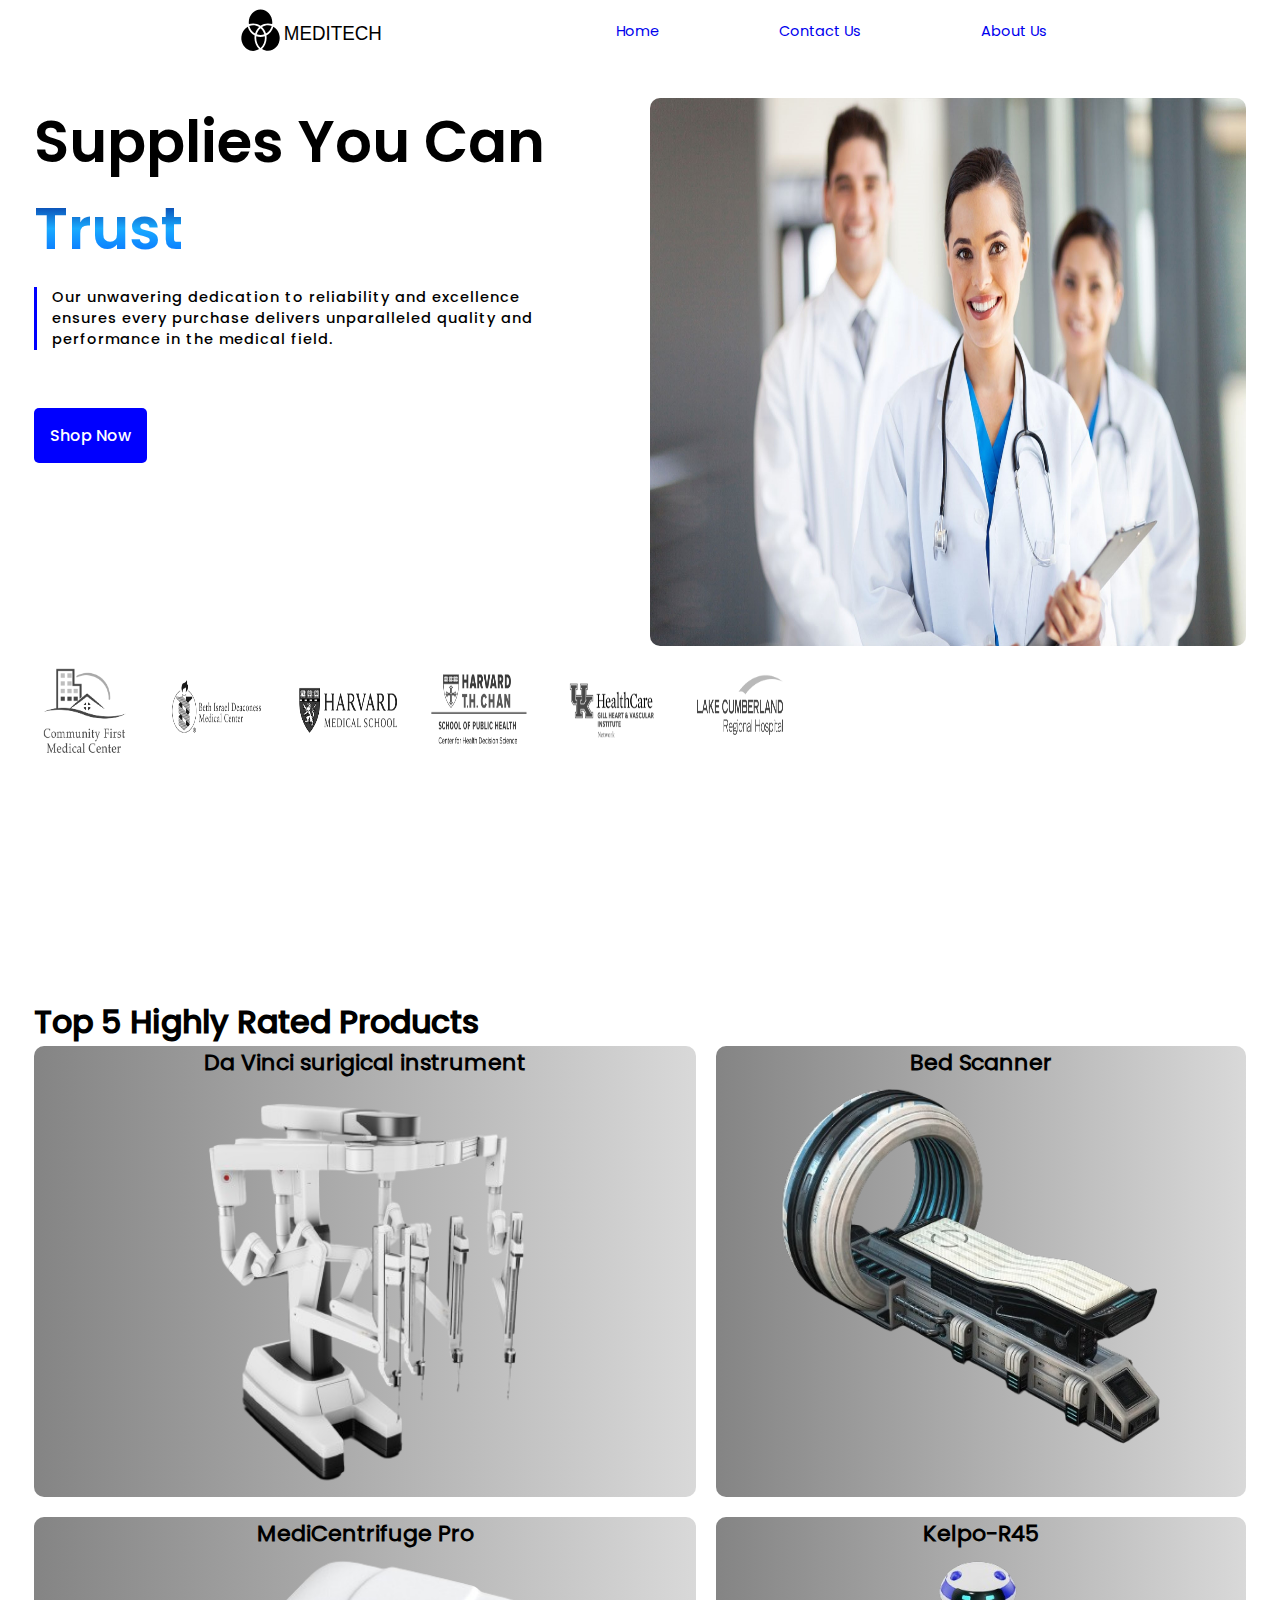
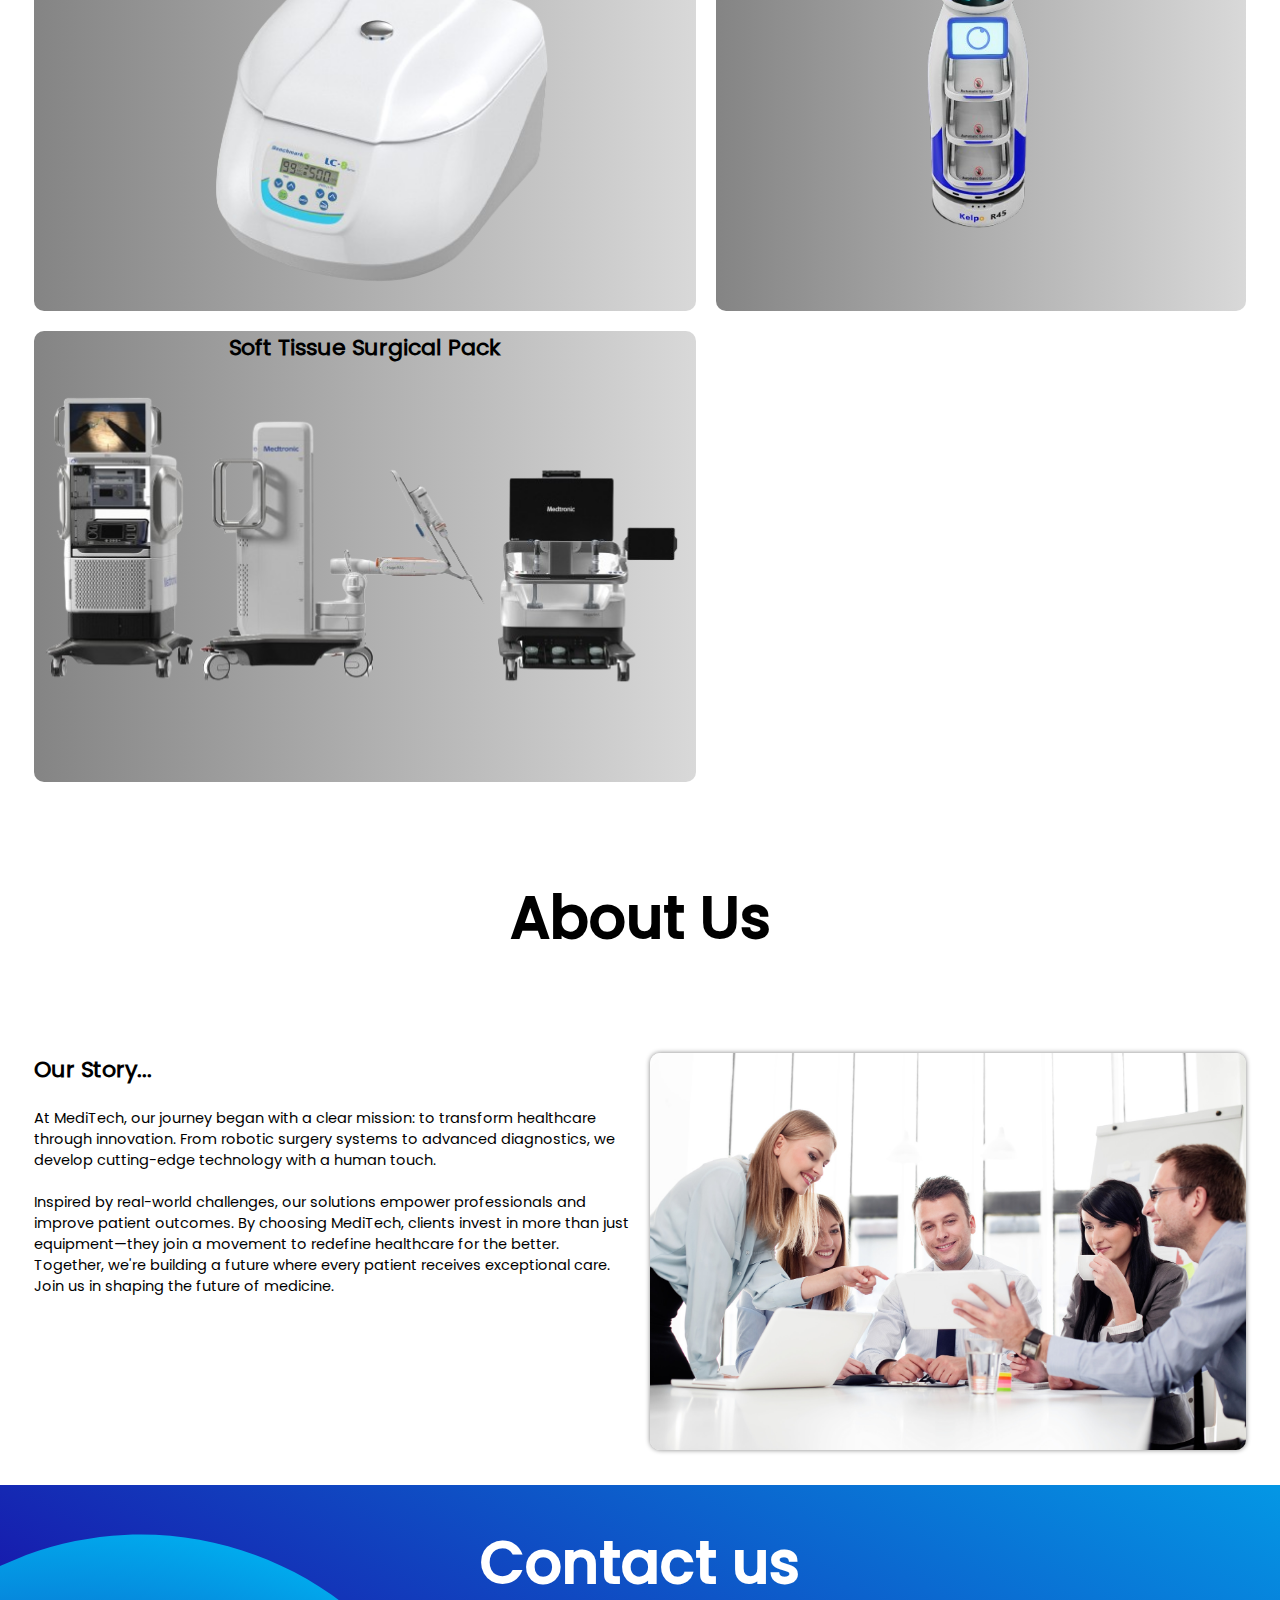
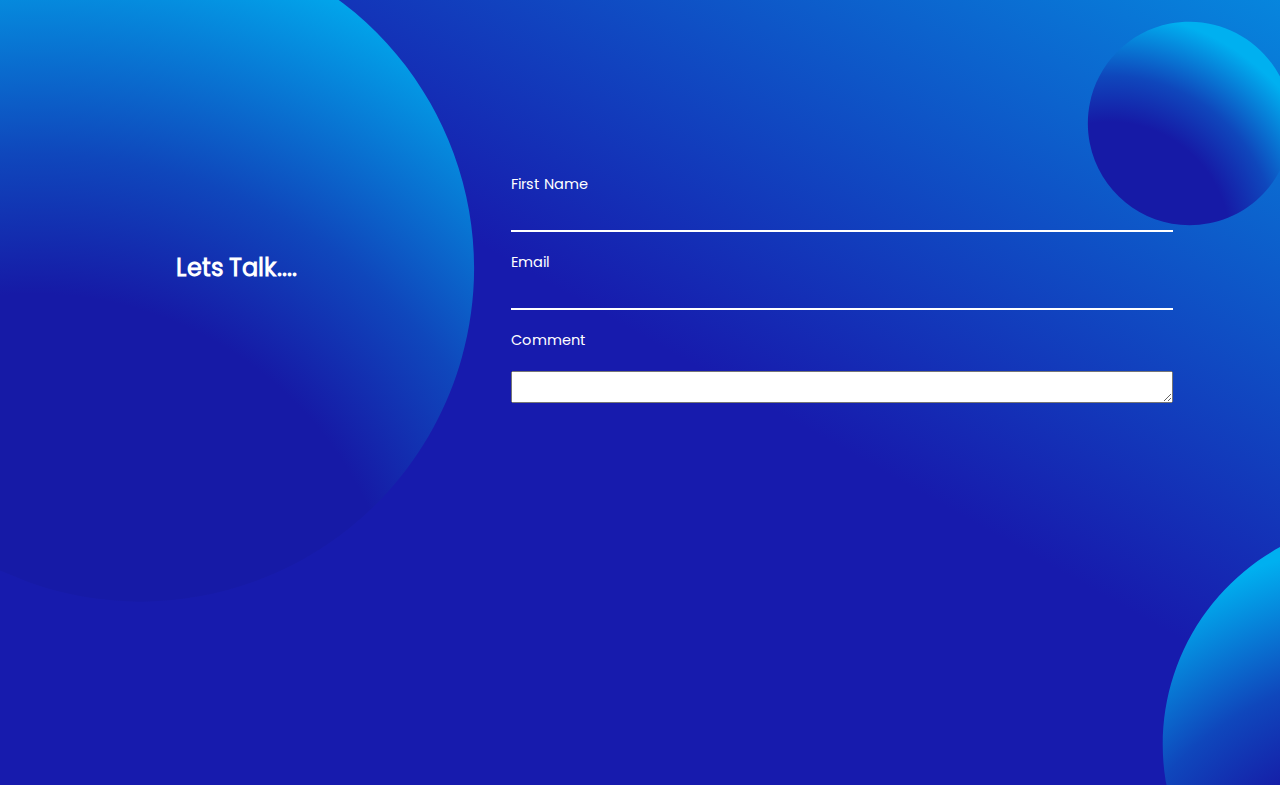
==== commit 2023a7ba: "project complete" ====
--- a/index.html
+++ b/index.html
@@ -3,129 +3,128 @@
 <head>
     <meta charset="UTF-8">
     <meta name="viewport" content="width=device-width, initial-scale=1.0">
+    <title>MediTech</title>
     <link rel="stylesheet" href="./assets/stylesheets/index-stylesheet.css">
-    <title>MediTech</title>
+    <link rel="stylesheet" href="./assets/stylesheets/mobile-index.css">
 </head>
-<body class="body section--full-view">
-    <header class="header-section" role="banner">
-        <nav class="navigation" role="navigation"> 
-            <ul class="navigation-link-list navigation-list--alignment">
-                <li><img src="./assets/icons/ecomerce-medical-logo.svg" class="medical-logo"/></li>
-                <li class="navigation-menu-item--left-space"><a href="./index.html" class="navigation-linked-list__item">Home</a></li>
-                <li class="navigation-menu-item--left-space"><a href="#about-us" class="navigation-linked-list__item">About</a></li>
-                <li class="navigation-menu-item--left-space navigation-menu-item--right-space"><a href="#contact-us" class="navigation-linked-list__item">Contact</a></li>
-                <li><img src="./assets/icons/log-in-icon.svg" class="ecommerce-log-in"/></li>
-                <li><img src="./assets/icons/shopping-card.svg" class="ecommerce-cart"/></li>
-            </ul> 
+<body>
+    <header>
+        <nav class="main-navigation">
+            <img src="./assets/icons/ecomerce-medical-logo.svg" alt="business logo called meditech" class="meditech-logo">
+            <ul class="navigation-unordered-list font-size--small">
+                <li class="navigation-unordered-list__item link-bullet--no-bullet grid-item-1">
+                    <a href="./index.html" class="link-underline--no-underline">
+                        <img src="./assets/icons/android-nav-icons/dark/home.svg" alt="a image of a house" class="navigation-image"><br>
+                        Home
+                    </a>
+                </li>
+                <li class="navigation-unordered-list__item link-bullet--no-bullet font-size--small grid-item-2">
+                    <a href="#contact-us" class="link-underline--no-underline">
+                        <img src="./assets/icons/android-nav-icons/dark/contact.svg" alt="image of a guy speaking on a phone" class="navigation-image"><br>
+                        Contact Us
+                    </a>
+                </li>
+                <li class="navigation-unordered-list__item link-bullet--no-bullet font-size--small grid-item-3">
+                    <a href="#about-us" class="link-underline--no-underline">
+                        <img src="./assets/icons/android-nav-icons/dark/about-us.svg" alt="an image of a stick person" class="navigation-image"><br>
+                        About Us
+                    </a>
+                </li>
+            </ul>
         </nav>
     </header>
 
-    <section class="home-section home-section--background">
-        <div class="home-section--gradient"></div>
-        <article class="hero-section__article">
-            <h1 class="main-title">
-                Medical Supplies <br>You Can Trust
-            </h1>
-            <p class="sub-text sub-text--left-border">
+    
+    <section aria-label="The home section" class="home-section">  
+        <div class="text-area">
+            <h1 class="home-section__heading font-size--extra-large">Supplies You Can <b class="trust-text--gradient-color">Trust</b></h1>
+
+            <p class="home-section__paragraph section-text--left-border font-size--small">
                 Our unwavering dedication to reliability and excellence <br>
                 ensures every purchase delivers unparalleled quality and <br>
                 performance in the medical field.
             </p>
 
-            <a href="#main-content" role="button" class="shop-now__button">Shop Now</a>
-        </article>
+            <a href="#products" class="shop-now__button font-color--white link-underline--no-underline" role="button">
+                Shop Now
+            </a>
+        </div>
+
+        <div class="companies-trusted__logos">
+            <img src="./assets/Miscellanious/company-logos/community-first-medical-center.png" class="logo-image">
+            <img src="./assets/Miscellanious/company-logos/deconess-isrial-logo.png" class="logo-image">
+            <img src="./assets/Miscellanious/company-logos/harvard-medical-chool.png" class="logo-image">
+            <img src="./assets/Miscellanious/company-logos/harvard-study-medical-science.png" class="logo-image">
+            <img src="./assets/Miscellanious/company-logos/healthcare-logo-1.png" class="logo-image">
+            <img src="./assets/Miscellanious/company-logos/lake-cumberland-logo.png" class="logo-image">
+        </div>
+
+        <img src="./assets/abstract-background/three-doctors-home-background.jpg" class="hero-section__image">
     </section>
 
+    <main class="main-section" id="products">
+        <h1 class="main-section__heading">Top 5 Highly Rated Products</h1>
+        <section class="main-product__section">
+            <a href="./assets/product-webpages/davinci-bot.html" class="davinci-bot link-underline--no-underline image--gradient-background">
+                <h2 class="font-color--black font-alignment--center font-size--medium product--font">Da Vinci surigical instrument</h2>
+                <img src="./assets/products/Card-face/da-vinci-surgical-bot.png" class="image--responsive">
+            </a>
+            <a href="./assets/product-webpages/MRI-bed.html" class="bed-scanner link-underline--no-underline image--gradient-background">
+                <h2 class="font-color--black font-alignment--center font-size--medium product--font">Bed Scanner</h2>
+                <img src="./assets/products/Card-face/bed-scanner.png" class="image--responsive">
+            </a>
+            <a href="./assets/product-webpages/tub-tester.html" class="tube-tester link-underline--no-underline image--gradient-background">
+                <h2 class="font-color--black font-alignment--center font-size--medium product--font">MediCentrifuge Pro</h2>
+                <img src="./assets/products/Card-face/tube-tester.png" class="image--responsive">
+            </a>
+            <a href="./assets/product-webpages/kelpo.html" class="storage-bot link-underline--no-underline image--gradient-background">
+                <h2 class="font-color--black font-alignment--center font-size--medium product--font">Kelpo-R45</h2>
+                <img src="./assets/products/Card-face/robot-front.png" class="image--responsive">
+            </a>
+            <a href="./assets/product-webpages/surgical-soft-tissue-pack.html" class="surgical-pack link-underline--no-underline image--gradient-background">
+                <h2 class="font-color--black font-alignment--center font-size--medium product--font">Soft Tissue Surgical Pack</h2>
+                <img src="./assets/products/Card-face/soft_tissue_surgical_robot_medtronic_rigged.png" class="image--responsive">
+            </a>
+        </section>
+    </main>
+
     <section class="about-us-section" id="about-us">
-        <h2 class="main-title text-alignment--center extra--top-bottom-margin-space">About Us</h2>
-        <article class="about-us-history">
-            <div role="article" aria-label="Article Our History Text">
-                <h1 class="sub-title about-us__history-header">Our Story</h1>
-                <p class="sub-text sub-text--size about-us__history-text">
-                    At MediTech, our journey began with a mission: to transform healthcare through innovation. 
-                    Inspired by real-world challenges, we develop cutting-edge technology with a human touch.<br> 
-                    From robotic surgery systems to advanced diagnostics, our solutions empower professionals 
-                    and improve patient outcomes. <br>By choosing MediTech, clients invest in more than just 
-                    equipment—they join a movement to redefine healthcare for the better. <br>
+        <h1 class="about-section__head font-size--extra-large font-alignment--center">About Us</h1>
+        <section class="section--grid-layout">
+            <div aria-label="about us text area" class="grid-text__area">
+                <h2 class="grid-text-area__header font-size--medium">Our Story...</h2>
+                <p class="grid-text-area__paragraph font-size--small">
+                    At MediTech, our journey began with a clear mission: 
+                    to transform healthcare through innovation. 
+                    From robotic surgery systems to advanced diagnostics, 
+                    we develop cutting-edge technology with a human touch. <br><br>
+                    Inspired by real-world challenges, 
+                    our solutions empower professionals and improve patient outcomes. 
+                    By choosing MediTech, clients invest in more than just equipment—they join a movement to redefine healthcare for the better. 
                     Together, we're building a future where every patient receives exceptional care. 
                     Join us in shaping the future of medicine.
                 </p>
             </div>
-            <img src="./assets/people-working-together.jpg" alt="a group of people working together on a laptop" 
-            class="image-of-people-working-together">
-        </article>
 
-        <article class="about-us-history about-us-section--background-left">
-            <div role="article" aria-label="Article Why You Should Choose Us">
-                <h2 class="sub-title why-choose-us-header-alignment">Why You Should Choose Us</h2>
-                <ol class="why-choose-us-header-alignment card-list">
-                    <li class="card-list__card">
-                        <img src="./assets/icons/why-choose-us-icons/inovation-icon.svg" alt="An scientific infinity symbol"
-                        class="card__image">
-                        <h2 class="card__header">Inovation</h2>
-                        <p class="card__text">
-                            We pioneer cutting-edge technology that sets new standards in healthcare.
-                        </p>
-                    </li>
-
-                    <li class="card-list__card">
-                        <img src="./assets/icons/why-choose-us-icons/partnership-icon.svg" alt="An scientific infinity symbol"
-                        class="card__image">
-                        <h2 class="card__header">Partnership</h2>
-                        <p class="card__text card__text--font-size">
-                            When you choose MediTech, you're not just buying equipment—you're joining a community dedicated to advancing healthcare together.
-                        </p>
-                    </li>
-
-                    <li class="card-list__card">
-                        <img src="./assets/icons/why-choose-us-icons/compassion-icon.svg" alt="An scientific infinity symbol"
-                        class="card__image">
-                        <h2 class="card__header">Compassion</h2>
-                        <p class="card__text card__text--font-size">
-                            With a human-centric approach, we prioritize patient well-being in everything we do.
-                        </p>
-                    </li>
-                </ol>
-                
-            </div>
-                
-            
-        </article>
-    
+            <img src="./assets/people-working-together.jpg" alt="Image of people woking together on the meditech project"
+            class="grid-image">
+        </section>
     </section>
 
-    <main class="main-content-grid" id="main-content">
-        <h1 class="sub-title">Our Top Products</h1>
-        <a href="./assets/product-webpages/davinci-bot.html" class="box-1">
-            <h2 class="sub-title sub-title--color sub-title--alignment">Davinci Surgical Machines</h2>
-        </a>
-        <a href="./assets/product-webpages/kelpo.html" class="box-2">
-            <h2 class="sub-title sub-title--color sub-title--alignment-kelo-robot-text">Kelpo-R45</h2>
-        </a>
-        <a href="./assets/product-webpages/tub-tester.html" class="box-3">
-            <h2 class="sub-title sub-title--color sub-title--alignment">Tube Tester</h2>
-        </a>
-        <a href="./assets/product-webpages/MRI-bed.html" class="box-4">
-            <h2 class="sub-title sub-title--color sub-title--alignment--MIR-bed">MRI Bed Scanner</h2>
-        </a>
-        <a href="./assets/product-webpages/surgical-soft-tissue-pack.html" class="box-5">
-            <h2 class="sub-title sub-title--color surgical-soft-tissue-text--alignment">Surgical Soft Tissue Scanner</h2>
-        </a>
-    </main>
+    <section class="contact-us" id="contact-us">
+        <h1 class="contact-us__header-1 font-alignment--center font-size--extra-large font-color--white">Contact us</h1>
+        <h2 class="contact-us__header-2">Lets Talk....</h2>
+        <form action="#" class="form form--adjustments font-size--small">
+            <label for="first-name" class="sub-text form-label--color">First Name </label>
+            <input type="text" id="first-name" class="input-text--color input-box--remove-border">
+            <label for="email" class="sub-text form-label--color form-label--margin-top">Email </label>
+            <input type="email" id="email" class="input-text--color input-box--remove-border">
+            <label for="comment" class="sub-text form-label--color form-label--margin-top">Comment </label>
+            <textarea id="comment" class="sub-text"></textarea>
+        </form>
+        
+        
+    </section>
     
-    <section class="contact-us-section" id="contact-us">
-        <h2 class="main-title text-alignment--center contact-us--title-top-space">Contact Us</h2>
-        <div role="region" aria-label="contact us section" class="form">
-            <h2 class="sub-title contact-section__header">Lets Talk...</h2>
-            <form action="#" class="form--adjustments">
-                <label for="first-name" class="sub-text form-label--color">First Name </label>
-                <input type="text" id="first-name" class="sub-text form-label--color input-border--color">
-                <label for="email" class="sub-text form-label--color form-label--margin-top">Email </label>
-                <input type="email" id="email" class="sub-text form-label--color input-border--color">
-                <label for="comment" class="sub-text form-label--color form-label--margin-top">Comment </label>
-                <textarea id="comment" class="sub-text"></textarea>
-            </form>
-        </div>
-    </section>
 </body>
 </html>--- a/assets/stylesheets/index-stylesheet.css
+++ b/assets/stylesheets/index-stylesheet.css
@@ -1,452 +1,463 @@
 * {
+    padding: 0;
     margin: 0;
-    padding: 0;
     box-sizing: border-box;
 }
 
-.body {
-    height: 100vh;
-    width: 100%;
-    border: 1px solid red;
-    background: rgb(255, 255, 255);
-    overflow-x: hidden;
-}
-
-@font-face {
-    font-family: poppin-black;
-    src: url("../fonts/googles-popins-font/Poppins-Regular.woff");
-}
-
-:root {
-    --poppin-font-default: poppin-black;
-    --product-background-card-color: hsl(231, 10%, 13%);
-    --product-card-border-radius: 20px;
-}
-
-/*==================== NAVIGATION MENU =========================*/
-
-.ecommerce-images {
-    width: 70px;
-    margin-top: 10px;
-    margin-left: 10px;
-    height: auto;
-    margin: auto;
-}
-
-.ecommerce-cart, .ecommerce-log-in {
-    width: 25px;
-    height: 25px;
-    margin-right: 40px;
-    margin-top: .3rem;
-}
-
-.medical-logo {
-    width: 150px;
-    height: 50px;
-    margin-right: 150px;
-    margin-left: 50px;
-    padding-bottom: .5rem;
-    
-}
-
-.navigation {
-    display: flex;
-    justify-content: center;
-    align-items: center;
-    flex: 0 0 auto;
-    position: fixed;
-    left: 50%;
-    right: 50%;
-    z-index: 1;
-}
-
-.navigation-list--alignment {
-    margin: 0 auto;
-    display: flex;
-    justify-content: center;
-    align-content: center;
-    gap: 15px;
-    font-size: 15px;
-    padding-top: 1rem;
-}
-
-.navigation-link-list {
-    font-family: var(--poppin-font-default);
-    letter-spacing: .9px;
+html {
+    font-size: 100%;
+}
+
+/*======================================== REUSABLE-UTILITY ====================================================*/
+
+/*================ FONT-SIZES ========================*/
+.font-size--large {
+    font-size: large;
+}
+
+.font-size--medium {
+    font-size: clamp(0.9rem, calc(0.9rem + ((1vw - 0.32rem) * 1.0096)), 3rem);
+}
+
+.font-size--small {
+    font-size: clamp(0.5rem, calc(0.5rem + ((1vw - 0.16rem) * 0.641)), 2rem);
+}
+
+.font-size--extra-large {
+    font-size: clamp(2rem, calc(2rem + ((1vw - 0.32rem) * 3.3654)), 9rem);
+}
+
+/*================ FONT-WEIGHTS ========================*/
+.font--light {
+    font-weight: 300;
+}
+
+.font--normal {
+    font-weight: 400;
+}
+
+.font--bold {
+    font-weight: 700;
+}
+
+/*================ FONT-ALIGNMENT ========================*/
+.font-alignment--center {
+    text-align: center;
+}
+
+.font-alignment--left {
+    text-align: left;
+}
+
+.font-alignment--right {
+    text-align: right;
+}
+
+/*================ FONT-ALIGNMENT ========================*/
+.link-underline--no-underline {
+    text-decoration: none;
+}
+
+.link-bullet--no-bullet {
     list-style: none;
-    background: hsla(0, 0%, 100%, 0.493);
-    backdrop-filter: blur(2px);
-    border-radius: 1rem;
-}
-.navigation-linked-list__item {
-    text-decoration: none;
-}
-
-.navigation-menu-item--right-space {
-    margin-right: 15rem;
-}
-
-.navigation-menu-item--left-space {
-    padding-top: .5rem;
-    margin-left: 3rem;
-}
-
-/* ================= Reusable Section Styles ====================== */
-.border {
-    border: 2px solid blue;
-}
-
-.section--center-align {
-    margin: 0 auto;
-}
-
-.section--full-view {
-    height: 100%;
-    width: auto;
-}
-
-.main-title {
-    font-family:system-ui, -apple-system, BlinkMacSystemFont, 'Segoe UI', Roboto, Oxygen, Ubuntu, Cantarell, 'Open Sans', 'Helvetica Neue', sans-serif;
-    font-size: 3.5rem;
-    margin-bottom: 2rem;
-}
-
-.sub-title {
-    font-family: Arial, Helvetica, sans-serif;
-    font-size: 1.5rem;
-    margin-bottom: 20px;
-}
-
-.sub-text {
-    font-family: var(--poppin-font-default);
-    font-size: .9rem;
-    letter-spacing: .1ch;
-}
-
-.text-alignment--center {
-    text-align: center;
-}
-
-.extra--top-bottom-margin-space {
-    margin-top: 1em;
-    margin-bottom: .5em;
-}
-
-
-/* ======================= Widget styles ============================= */
-.shop-now-button--top-space {
-    margin-top: 100px;
-}
-
-.shop-now__button {
-    display: inline-block;
-    position: relative;
-    top: 90px;
-    width: 200px;
-    padding: 1rem;
-    text-align: center;
-    text-decoration: none;
-    background-color: blue;
+}
+
+/*================ FONT-COLOR ========================*/
+.font-color--white {
     color: white;
-    font-family: var(--poppin-font-default);
-    border-radius: 10px;
-
-    transition-property: font-size, width;
-    transition-duration: 150ms;
-    transition-timing-function: ease-in-out;
-}
-
-/* ========================= HOME SECTION ================================ */
-.home-section {
-    height: 100vh;
-}
-
-.home-section--background {
-    background-image: url("../abstract-background/peakpx\ \(1\).jpg");
-    background-repeat: no-repeat;
-    background-size: cover;
-    background-position-x: 100px;
-
-    filter: contrast(1.15);
-}
-
-.home-section--gradient {
-    position: relative;
-    height: 100%;
-    width: 60%;
-    background: linear-gradient(90deg, hsl(0, 0%, 100%) 0%, hsl(0, 0%, 100%) 60%, hsla(0, 0%, 100%, 0) 100%);
-}
-
-.hero-section__article {
-    display: inline-block;
-    width: 100%;
-    position: absolute;
-    top: 100px;
-    margin: 90px 90px;
-}
-
-.sub-text--left-border {
-    border-left: 5px solid blue;
-    padding-left: 1.2rem;
-}
-
-
-/* ========================= ABOUT SECTION ================================ */
-
-.about-us-section {
-    background-image: url("../abstract-background/Presentation1/Slide1.JPG");
-    background-repeat: no-repeat;
-}
-
-.about-us-section--background-left {
-    background-image: url("../abstract-background/Presentation1/Slide2.jpg");
-    background-repeat: no-repeat;
-}
-
-.about-us-history {
-    width: 100%;
-    display: flex;
-    margin: 5em auto;
-}
-
-
-.about-us__history-text {
-    width: 50%;
-    margin-bottom: 3em;
-}
-
-.about-us__history-header {
-    margin-top: 3em;
-}
-
-.about-us__history-text, .about-us__history-header {
-    margin-left: 10%;
-}
-
-.image-of-people-working-together {
-    width: 100%;
-    height: 50%;
-}
-
-.sub-text--size {
-    font-size: .8rem;
-}
-
-.image-of-people-working-together {
-    width: 50%;
-    height: 50%;
-    margin-top: 5%;
-    margin-bottom: 5%;
-    margin-right: 5%;
-    border-radius: 20px;
-    box-shadow: 0px 0px 10px hsl(0, 0%, 25%);
-}
-
-.why-choose-us-header-alignment {
-    margin: 5em 4em 3em 4em;
-    text-align: center;
-}
-
-.card-list {
-    display: flex;
-    justify-content: center;
-    height: 50%;
-}
-
-.card-list__card {
-    border-right: 2px solid hsl(244, 100%, 19%);
-    width: 20%;
-    display: flex;
-    flex-direction: column;
-    justify-content: center;
-    align-content: center;
-    gap: 10px;
-
-    padding: 0 2em;
-}
-
-.card-list__card:first-child {
-    border-left: 2px solid hsl(244, 100%, 19%);
-}
-
-.card__image {
-    display: block;
-    width: 60%;
-    height: 60%;
+}
+
+.font-color--black {
+    color: black;
+}
+
+/*================ MARGIN UTILS ========================*/
+.margin-alignment--right {
+    margin-left: auto;
+}
+
+.margin-alignment--left {
+    margin-right: auto;
+}
+
+.margin-alignment--center-element {
     margin-left: auto;
     margin-right: auto;
-    margin-bottom: 5px;
+}
+
+/*================ IMAGES ========================*/
+
+.image--responsive {
+    width: 100%;
+    height: auto;
+    border-radius: 10px;
+}
+
+
+/*================ FONT-FACES ========================*/
+@font-face {
+    font-family: google-poppin-regular;
+    src: url("../fonts/googles-popins-font/Poppins-Regular.woff");
+}
+
+@font-face {
+    font-family: google-poppin-medium;
+    src: url("../fonts/googles-popins-font/Poppins-Medium.woff");
+}
+
+@font-face {
+    font-family: google-poppin-bold;
+    src: url("../fonts/googles-popins-font/Poppins-SemiBold.woff");
+}
+
+
+/*================ TABLE STYLES ========================*/
+
+.table-border--collase {
+    border-collapse: collapse;
+}
+
+.table-data--left-border {
+    border-left: var(--table-border-color);
+}
+
+.table-data--right-border {
+    border-right: var(--table-border-color);
+}
+
+.table-row--padding {
+    padding: clamp(0.5rem, calc(0.5rem + ((1vw - 0.0005rem) * 52.6316)), 1rem);
+}
+
+.table-text--padding {
+    padding: clamp(0.5rem, calc(0.5rem + ((1vw - 0.0005rem) * 52.6316)), 1rem);
+}
+
+.row-border--top {
+    border-top: 1px solid black;
+}
+
+.row-border--below {
+    border-bottom: 1px solid black;
+}
+
+.row-border--all-round {
+    border: 1px solid black;
+}
+
+.table-data-border--left {
+    border-left: 1px solid black;
+}
+
+
+/*================ PADDING ========================*/
+.all-round--top-right-bottom-padding {
+    padding-top: clamp(0.6em, calc(0.6rem + ((1vw - 0.0005em) * 42.1053)), 1em);
+    padding-right: clamp(0.6em, calc(0.6rem + ((1vw - 0.0005em) * 42.1053)), 1em);
+    padding-bottom: clamp(0.6em, calc(0.6rem + ((1vw - 0.0005em) * 42.1053)), 1em);
+}
+
+
+/*================ ANIMATIONS ========================*/
+@keyframes slide-in-from-right{
+    from {
+        transform: translateX(100%);
+    }
+    to {
+        transform: translateX(0);
+    }
+}
+
+@keyframes appear{
+    from {
+        transform: scale(0);
+        opacity: 0;
+    }
+    to {
+        transform: scale(100%);
+        opacity: 1;
+    }
+}
+
+
+/*================ REUSABLE VARIABLES ========================*/
+:root {
+    --gradient-background: linear-gradient(45deg, hsl(240, 100%, 32%), hsl(202, 100%, 50%), hsl(216, 100%, 50%));
+    --white-gradient-overlay: linear-gradient(90deg, rgba(255,255,255,1) 0%, rgba(255,255,255,1) 79%, rgba(255,255,255,0) 100%);
+    --black-white-gradient: linear-gradient(hsl(0, 0%, 0%), hsl(0, 0%, 22%), hsl(0, 0%, 0%));
+
+    --border-radius: 10px;
+    --layout-padding: clamp(1em, calc(1rem + ((1vw - 0.32em) * 2.4038)), 6em);
+    
+    --link-top-padding: 2em;
+
+
+    --poppins-regular: google-poppin-regular;
+    --poppins-medium: google-poppin-medium;
+    --poppins-large-bold: google-poppin-bold;
+    
+    
+    --responsive-font-screen-size-button: clamp(0.4rem, calc(0.4rem + ((1vw - 0.32rem) * 0.7692)), 2rem);
+}
+
+
+/*========================================== Navigation ===========================================================*/
+@media (min-width: 700px) {
+    .main-navigation {
+        display: flex;
+        justify-content: space-evenly;
+        position: fixed;
+        top: 0;
+        left: 0;
+        background: white;
+        width: 100%;
+        z-index: 1;
+    }
+
+    .navigation-unordered-list {
+        display: flex;
+        gap: 120px;
+        font-family: var(--poppins-regular);
+        padding-bottom: 1em;
+    }
+
+    .meditech-logo {
+        width: 150px;
+        height: 60px;
+    }
+
+    .navigation-image {
+        display: none;
+    }
+}
+
+/*======================================== PRODUCT HOME SECTION ====================================================*/
+
+.home-section {
+    margin-top: 4em;
+    height: 100vh;
+    padding: var(--layout-padding);
+
+    display: grid;
+    grid-template-columns: repeat(4, 1fr);
+    grid-template-rows: repeat(3, 1fr);
+    gap: 20px;
+    grid-template-areas:
+        "text-area text-area hero-image hero-image"
+        "text-area text-area hero-image hero-image"
+        "logos logos logos logos"
+    ;
+}
+
+.text-area {
+    grid-area: text-area;
+}
+
+.hero-section__image {
+    grid-area: hero-image;
+    width: 100%;
+    height: 100%;
+    border-radius: var(--border-radius);
+}
+
+.companies-trusted__logos {
+    grid-area: logos;
+    display: flex;
+    gap: 2em;
+    flex-wrap: wrap;
+
+    filter: grayscale();
+    width: 100%;
+    height: auto;
+}
+
+.logo-image {
+    width: 100px;
+    height: 90px;
+}
+
+.home-section__heading {
+    font-family: var(--poppins-large-bold);
+}
+
+.section-text--left-border {
+    border-left: 3px solid blue;
+    padding-left: 1em;
+}
+
+.home-section__paragraph {
     margin-top: 1em;
-}
-
-.card__header {
-    font-family: Arial, Helvetica, sans-serif;
-    text-align: center;
-    padding: 5em auto;
-}
-
-.card__text {
-    font-family: var(--poppin-font-default);
-    display: inline-block;
+    margin-bottom: 5em;
+    font-family: var(--poppins-medium);
+    letter-spacing: 1px;
+}
+
+.trust-text--gradient-color {
+    background: -webkit-linear-gradient(hsl(240, 100%, 23%), hsl(202, 100%, 55%) ,hsl(219, 100%, 50%));
+    -webkit-background-clip: text;
+    -webkit-text-fill-color: transparent;
+}
+
+.shop-now__button {
+    background: blue;
+    margin-top: 5em;
+    padding: 1em;
+    font-family: var(--poppins-medium);
+    font-size: 1rem;
+    border-radius: 5px;
+}
+
+/* =============================================== PRODUCT SECTION ========================================================= */
+
+.main-section {
+    padding: var(--layout-padding);
+}
+
+.main-section__heading {
+    font-family: var(--poppins-medium);
+}
+
+.main-product__section {
+    display: grid;
+    grid-template-columns: 1fr .8fr;
+    grid-template-rows: .5fr .4fr 1fr;
+    gap: 20px;
+    grid-template-areas:
+        "davinci bed-scanner"
+        "tube-tester kelpo"
+        "pack ..."
+    ;
+}
+
+.davinci-bot {
+    grid-area: davinci;
+    border-radius: var(--border-radius);
+}
+
+.bed-scanner {
+    grid-area: bed-scanner;
+    border-radius: var(--border-radius);
+}
+
+.tube-tester{
+    grid-area: tube-tester;
+    border-radius: var(--border-radius);
+}
+
+.storage-bot {
+    grid-area: kelpo;
+    border-radius: var(--border-radius);
+}
+
+.surgical-pack {
+    grid-area: pack;
+    border-radius: var(--border-radius);
+}
+
+.image--gradient-background {
+    background: linear-gradient(90deg, hsla(0, 0%, 29%, 0.678), hsl(0, 0%, 85%));
+}
+
+/*======================================== ABOUT US ====================================================*/
+
+.section--grid-layout {
+    display: grid;
+    grid-template-columns: 1fr 1fr;
+    grid-template-rows: 1fr 1fr;
+    grid-template-areas:
+        "text-area grid-image"
+        "text-area grid-image"
+    ;
+
+    gap: 20px;
+    padding: var(--layout-padding);
+}
+
+.about-section__head {
+    padding: var(--layout-padding);
+    font-family: var(--poppins-medium);
+}
+
+.grid-text__area {
+    grid-area: text-area;
+}
+
+.grid-text-area__header {
+    font-family: var(--poppins-regular);
+    margin-bottom: 1em;
+}
+
+.grid-text-area__paragraph {
+    font-family: var(--poppins-regular);
+}
+
+.grid-image {
+    grid-area: grid-image;
+    width: 100%;
     height: 100%;
-    padding-bottom: 2em;
-}
-
-.card__text--font-size {
-    font-size: .80rem;
-}
-
-/* ================================ CONTACT SECTION ======================================= */
-
-.contact-us-section {
+
+    border-radius: var(--border-radius);
+    box-shadow: 0px 0px 5px hsla(0, 0%, 0%, 0.493);
+}
+
+.product--font {
+    font-family: var(--poppins-regular);
+}
+
+/*====================================================== CONTACT US ====================================*/
+
+.contact-us {
     height: 100vh;
     background-image: url("../abstract-background/abstract-contact.svg");
     background-repeat: no-repeat;
-    background-position: center;
     background-size: cover;
+    padding: var(--layout-padding);
+
+    display: grid;
+    grid-template-columns: 1fr 1fr 1fr;
+    grid-template-rows: .2fr 1fr;
+    grid-template-areas:
+        "header-1 header-1 header-1"
+        "header-2 form form"
+    ;
+}
+
+.contact-us__header-1 {
+    grid-area: header-1;
+    font-family: var(--poppins-medium);
+}
+
+.contact-us__header-2 {
+    grid-area: header-2;
+
+    font-family: var(--poppins-regular);
+    color: white;
+    text-align: center;
+    padding-top: 8em;
 }
 
 .form {
-    display: flex;
-    justify-content: center;
-    align-items: center;
-    gap: 50%;
-    width: 100%;
-    margin-top: 10%;
-    margin-left: auto;
-    margin-right: auto;
-}
-
-.form--adjustments {
+    grid-area: form;
+
+    color: white;
+    font-family: var(--poppins-regular);
+
     display: flex;
     flex-direction: column;
-}
-
-.contact-us--title-top-space {
-    margin-top: 2em;
-    padding: 2rem;
+    gap: 20px;
+    padding-top: 8em;
+    padding-left: 5em;
+    padding-right: 5em;
+}
+
+.input-box--remove-border {
+    border-top: none;
+    border-left: none;
+    border-right: none;
+    border-bottom: 2px solid white;
+    background: none;
+}
+
+.input-text--color {
     color: white;
-}
-
-.form-label--color {
-    background: none;
-    color: white;
-}
-
-.form-label--margin-top {
-    margin-top: 2em;
-}
-
-.input-border--color {
-    border-top: none;
-    border-right: none;
-    border-left: none;
-    border-bottom: 2px solid white;
-}
-
-.contact-section__header {
-    color: white;
-}
-
-
-/*========================= PRODUCT SECTION ===============================*/
-.main-content-grid {
-    height: 100vh;
-    margin: auto 4em;
-   
-    display: grid;
-    grid-template-areas:
-        "first-box first-box first-box first-box"
-        "first-box first-box first-box first-box"
-        "second-box fourth-box third-box third-box"
-        "second-box fifth-box fifth-box fifth-box"
-        ".......... fifth-box fifth-box fifth-box"
-    ;
-    gap: 12px;
-}
-
-.box-1 {
-    grid-area: first-box;
-
-    background-image: url("../products/Card-face/da-vinci-surgical-bot.png");
-    background-repeat: no-repeat;
-    background-position-x: center;
-    border-radius: 20px;
-
-    background-color: hsl(240, 10%, 12%);
-}
-
-.box-2 {
-    grid-area: second-box;
-
-    padding: 2em;
-    text-align: center;
-    border-radius: var(--product-card-border-radius);
-    background-color: var(--product-background-card-color);
-
-    background-image: url("../products/medicine-storage-bot/robot-front.png");
-    background-repeat: no-repeat;
-    background-position-x: 90%;
-    background-position-y: 100%;
-}
-
-.box-3 {
-    grid-area: third-box;
-
-    background-image: url("../products/Card-face/0000-32-removebg-preview.png");
-    padding: 2em;
-    text-align: center;
-    background-color: var(--product-background-card-color);
-    border-radius: var(--product-card-border-radius);
-    background-repeat: no-repeat;
-}
-
-.box-4 {
-    grid-area: fourth-box;
-
-    background-image: url("../products/Card-face/bed-scanner.png");
-    border-radius: var(--product-card-border-radius);
-    background-color: var(--product-background-card-color);
-    background-size: cover;
-    background-repeat: no-repeat;
-}
-
-.box-5 {
-    grid-area: fifth-box;
-
-    background-image: url("../products/Card-face/soft_tissue_surgical_robot_medtronic_rigged.png");
-    border-radius: var(--product-card-border-radius);
-    background-color: var(--product-background-card-color);
-    background-repeat: no-repeat;
-    padding: 4em;
-}
-
-.main-content-grid > a {
-    text-decoration: none;
-}
-
-.sub-title--color {
-    color: white;
-    font-size: 2rem;
-}
-
-.sub-title--alignment {
-    width: 25%;
-    text-align: left;
-    margin: 2em 2em;
-}
-
-.sub-title--alignment-kelo-robot-text {
-    width: 100%;
-    text-align: right;
-}
-
-.sub-title--alignment--MIR-bed {
-    text-align: center;
-    margin-top: 65%;
-}
-
-.surgical-soft-tissue-text--alignment {
-   width: 100%;
-   text-align: right;
-}
+}--- a/assets/stylesheets/mobile-index.css
+++ b/assets/stylesheets/mobile-index.css
@@ -0,0 +1,210 @@
+
+@media (min-width: 200px) and (max-width: 700px) {
+    /*======================================= NAVIGATION ============================================*/
+    .main-navigation {
+        position: fixed;
+        bottom: 0;
+        left: 0;
+
+        background: white;
+        width: 100%;
+        z-index: 1;
+        font-family: var(--poppins-medium);
+    }
+
+    .meditech-logo {
+        display: none;
+    }
+
+    .navigation-image {
+        width: 25px;
+        height: 25px;
+    }
+
+    .navigation-unordered-list {
+        display: grid;
+        grid-template-columns: 1fr 1fr 1fr;
+        grid-template-rows: 1fr;
+
+        grid-template-areas: 
+            "home contact about"
+        ;
+        text-align: center;
+    }
+
+    .grid-item-1 {
+        grid-area: home;
+    }
+
+    .grid-item-2 {
+        grid-area: contact;
+    }
+
+    .grid-item-3 {
+        grid-area: about;
+    }
+
+    /* ======================================= HOMEPAGE ===================================================== */
+    .home-section {
+        margin-top: 4em;
+        height: 100vh;
+    
+        display: grid;
+        grid-template-columns: 2fr 1fr 1fr 1fr;
+        grid-template-rows: 2fr 1fr 1fr;
+        grid-template-areas:
+            "hero-image hero-image hero-image hero-image"
+            "text-area text-area text-area text-area"
+            "logos logos logos logos"
+        ;
+        margin-bottom: 2em;
+    }
+    
+    .text-area {
+        grid-area: text-area;
+    }
+    
+    .hero-section__image {
+        grid-area: hero-image;
+        width: 100%;
+        height: 100%;
+
+        border-top-left-radius: var(--border-radius);
+        border-top-right-radius: var(--border-radius);
+        border-bottom-right-radius: 0;
+        border-bottom-left-radius: 0;
+    }
+    
+    .companies-trusted__logos {
+        grid-area: logos;
+        width: 100%;
+
+        margin-top: 2em;
+        display: flex;
+        flex-wrap: nowrap;
+        flex: 0 0 auto;
+        justify-content: center;
+        filter: grayscale();
+        overflow-y: hidden;
+        overflow-x: auto;
+        background: hsla(0, 0%, 91%, 0.37);
+        padding: 1em;
+        border-radius: var(--border-radius);
+    }
+    
+    .logo-image {
+        width: 20%;
+        height: auto;
+        flex: 0 0 auto;
+    }
+    
+    .home-section__heading {
+        font-family: var(--poppins-large-bold);
+    }
+    
+    .section-text--left-border {
+        border-left: 3px solid blue;
+        padding-left: 1em;
+    }
+    
+    .home-section__paragraph {
+        margin-top: 1em;
+        margin-bottom: 5em;
+        font-family: var(--poppins-medium);
+        letter-spacing: 1px;
+    }
+    
+    .trust-text--gradient-color {
+        background: -webkit-linear-gradient(hsl(240, 100%, 23%), hsl(202, 100%, 55%) ,hsl(219, 100%, 50%));
+        -webkit-background-clip: text;
+        -webkit-text-fill-color: transparent;
+    }
+    
+    .shop-now__button {
+        background: blue;
+        margin-top: 5em;
+        padding: 1em;
+        font-family: var(--poppins-medium);
+        font-size: 1rem;
+        border-radius: 5px;
+    }
+
+    /*====================================================== CONTACT US ====================================*/
+
+    .contact-us {
+        background-image: url("../abstract-background/abstract-contact.svg");
+        background-repeat: no-repeat;
+        background-size: cover;
+        padding: var(--layout-padding);
+
+        display: grid;
+        grid-template-columns: 1fr 1fr 1fr;
+        grid-template-rows: repeat(3, .2fr);
+        grid-template-areas:
+            "header-1 header-1 header-1"
+            "header-2 header-2 header-2"
+            "form form from"
+        ;
+
+        margin-top: 2em;
+    }
+
+    /*====================================================== PRODUCT ====================================*/
+
+    .main-product__section {
+        display: grid;
+        grid-template-columns: 1fr .8fr;
+        grid-template-rows: .5fr .4fr 1fr;
+        gap: 20px;
+        grid-template-areas:
+            "davinci bed-scanner"
+            "tube-tester kelpo"
+            "pack pack"
+        ;
+        padding-top: 2em;
+        padding-bottom: 4em;
+    }
+
+    /* ========================================= About us ========================================================== */
+    .section--grid-layout {
+        display: grid;
+        grid-template-columns: 1fr 1fr;
+        grid-template-rows: 1fr 1fr;
+        grid-template-areas:
+            "grid-image grid-image"
+            "text-area text-area"
+        ;
+    
+        gap: 20px;
+        padding: var(--layout-padding);
+    }
+}
+
+@media (min-width: 700px) and (max-width: 900px){
+    .home-section {
+        margin-top: 4em;
+        height: 100vh;
+        padding: var(--layout-padding);
+    
+        display: grid;
+        grid-template-columns: repeat(4, 1fr);
+        grid-template-rows: repeat(3, 1fr);
+        grid-template-areas:
+            "hero-image hero-image hero-image hero-image"
+            "text-area text-area text-area text-area"
+            "logos logos logos logos"
+        ;
+        margin-bottom: 2em;
+    }
+
+    .hero-section__image {
+        grid-area: hero-image;
+        width: 100%;
+        height: 100%;
+
+        border-top-left-radius: var(--border-radius);
+        border-top-right-radius: var(--border-radius);
+        border-bottom-right-radius: 0;
+        border-bottom-left-radius: 0;
+    }
+}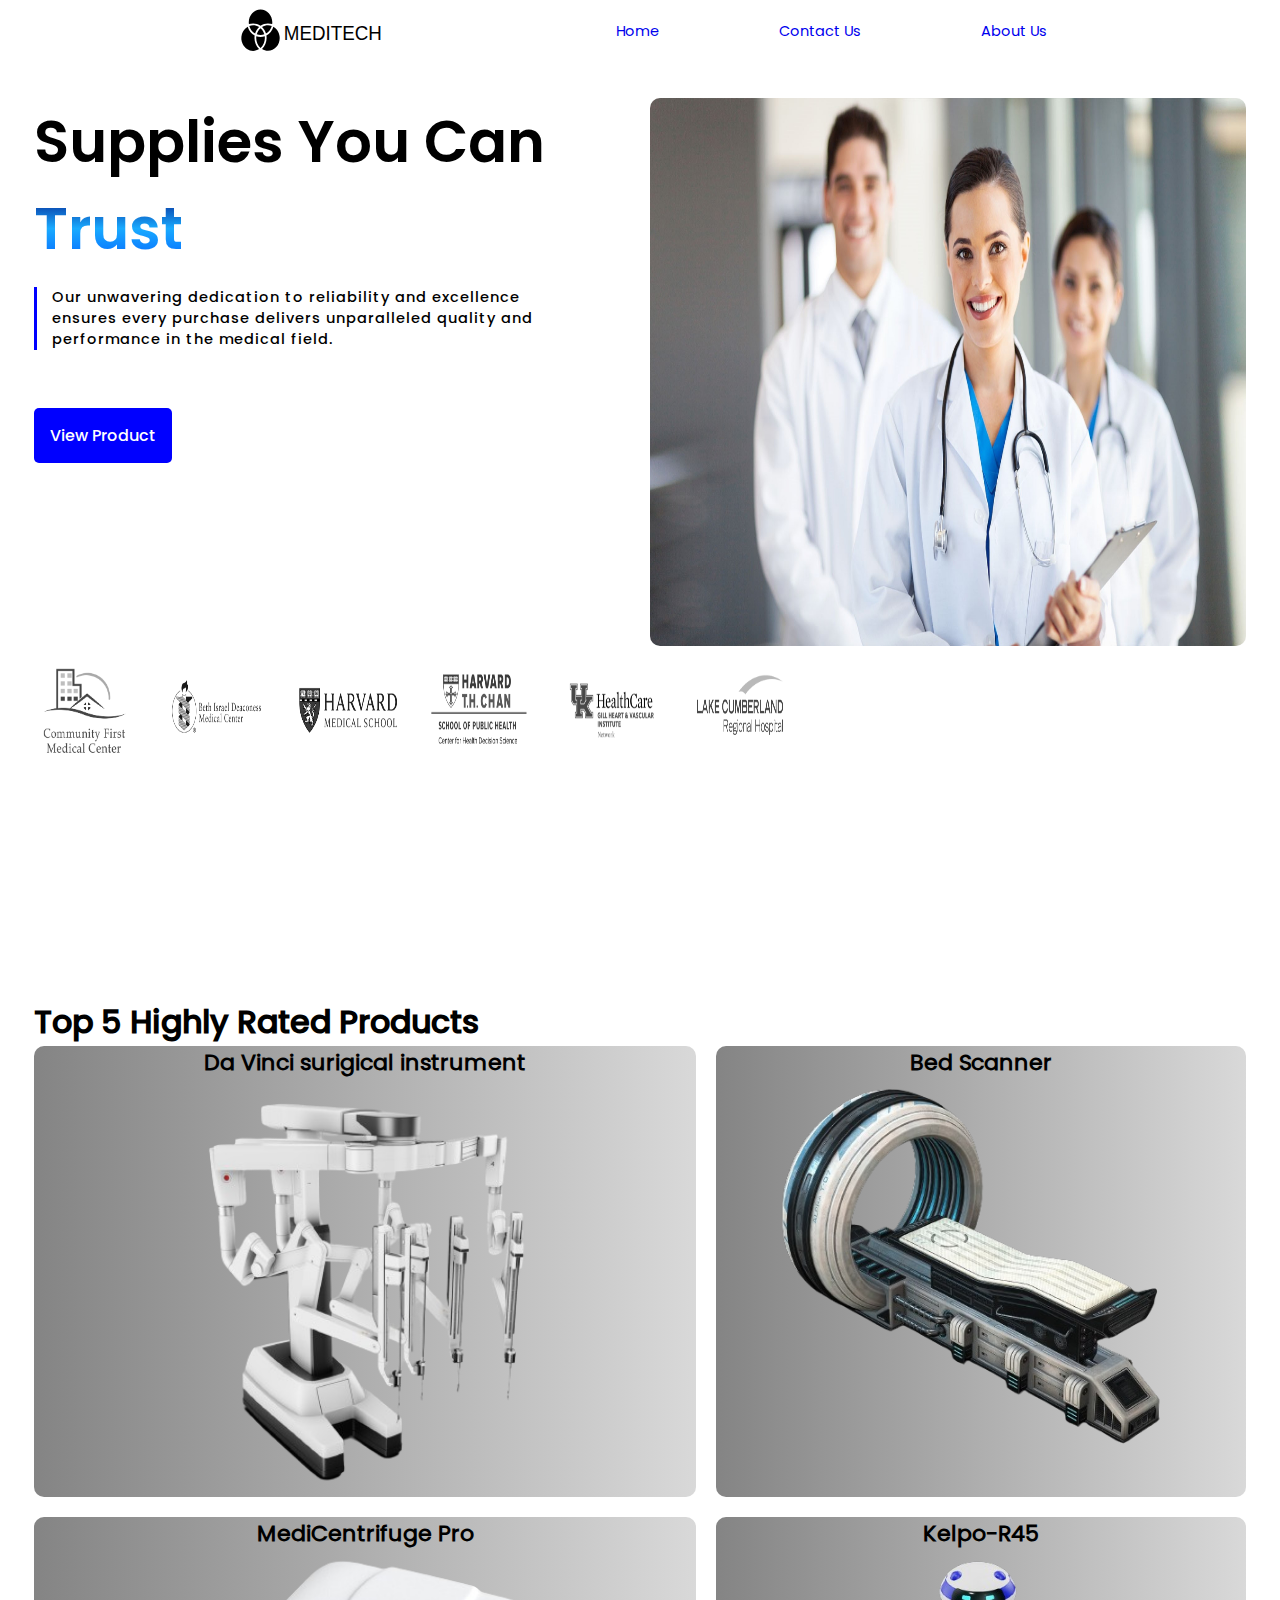
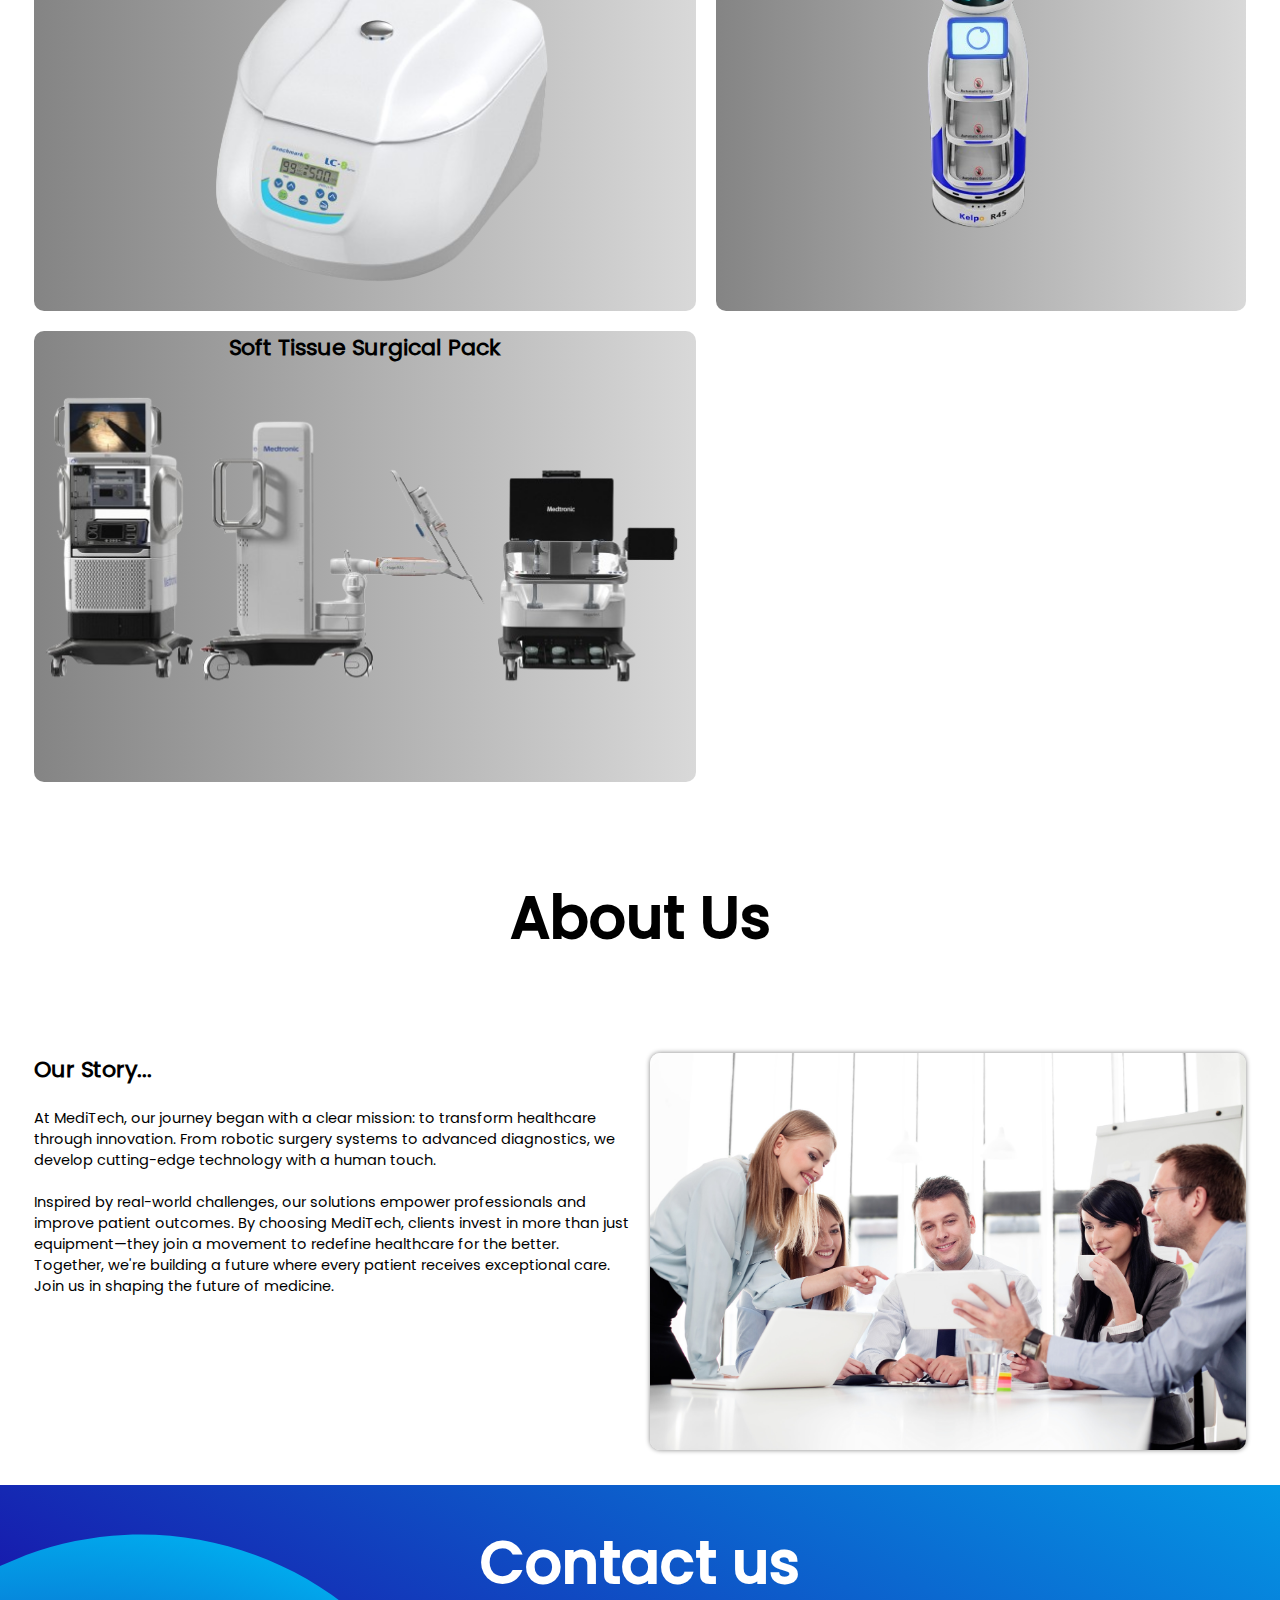
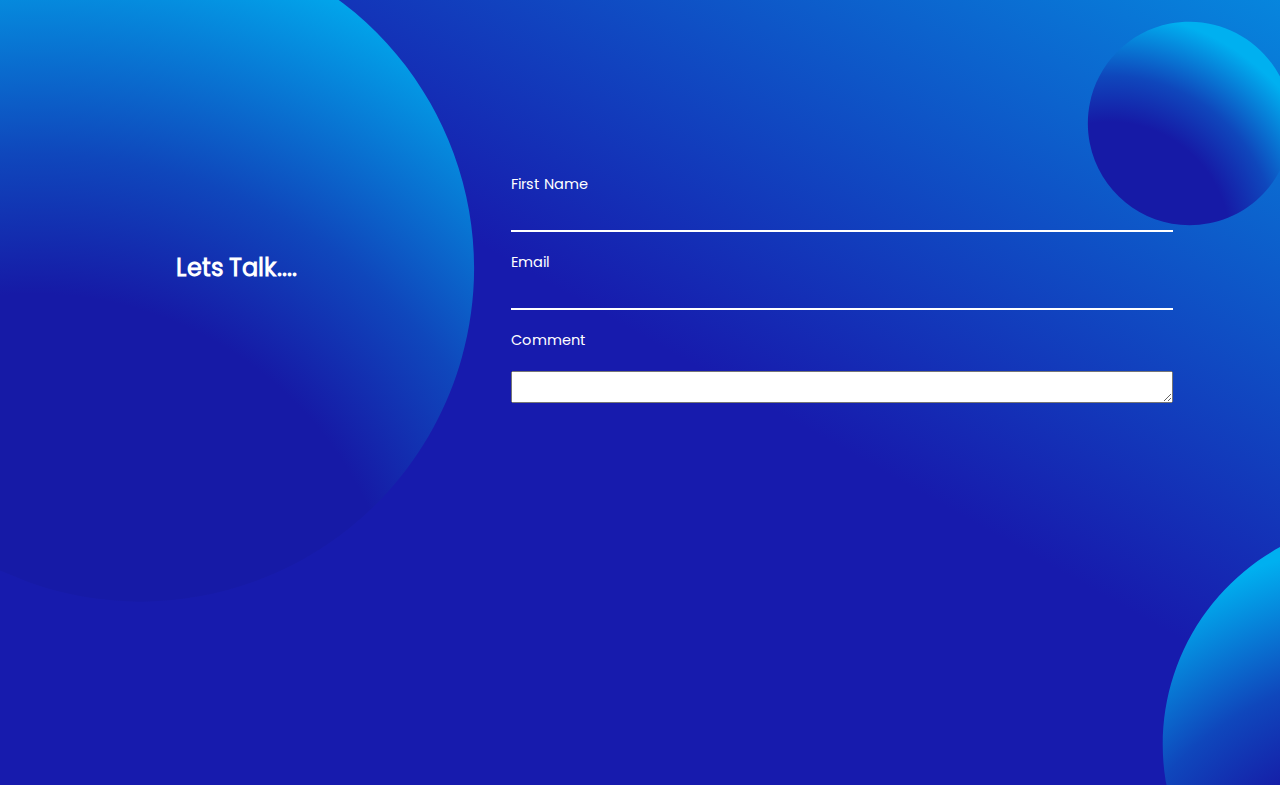
==== commit 460b6266: "Home-page shop-now button text changed to view Products catalogue" ====
--- a/index.html
+++ b/index.html
@@ -46,7 +46,7 @@
             </p>
 
             <a href="#products" class="shop-now__button font-color--white link-underline--no-underline" role="button">
-                Shop Now
+                View Product
             </a>
         </div>
 
